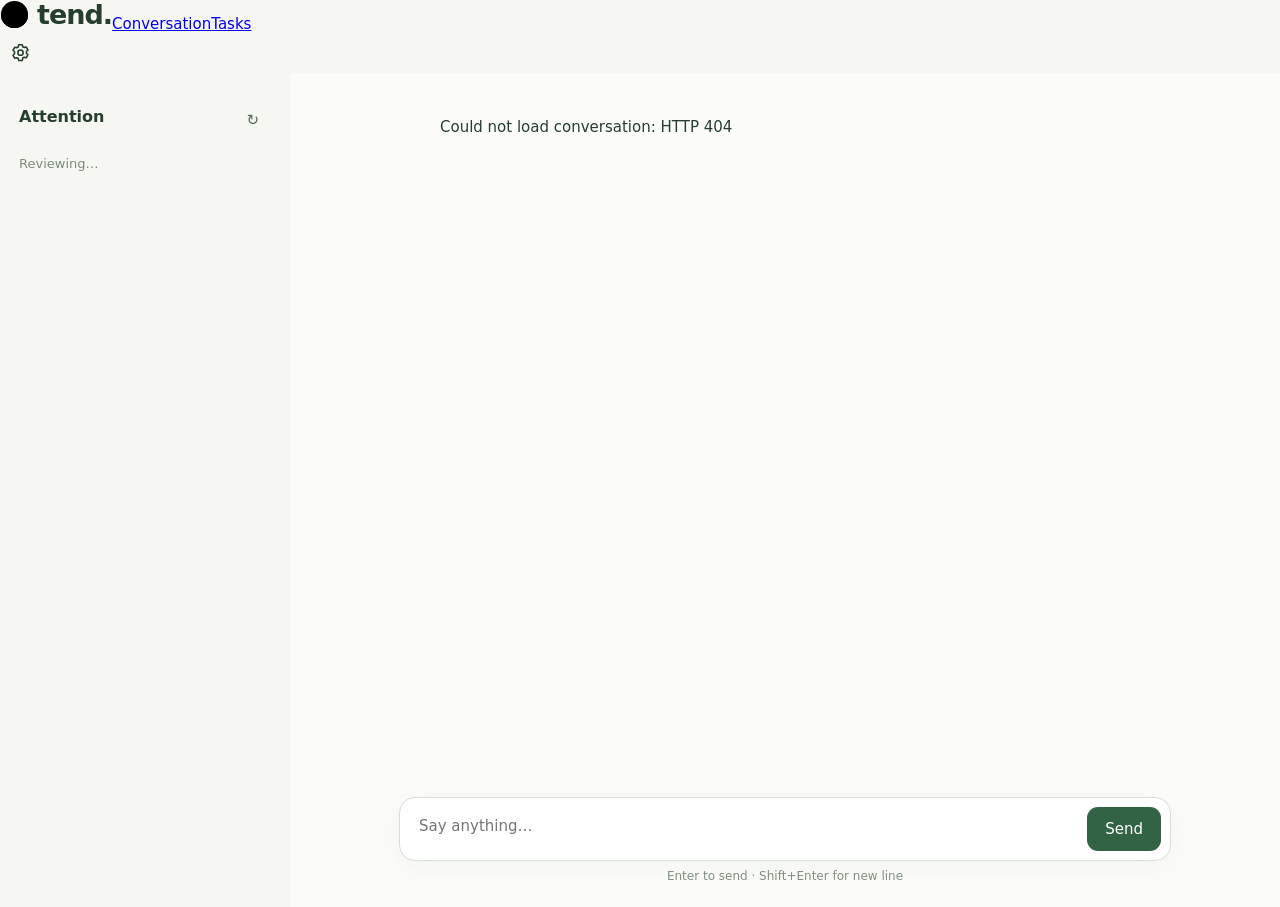
==== tend/index.html @ d3873f93 "Use theme-aware chat references and slide-over task/category detail drawer" ====
<!doctype html><html lang="en"><head><meta charset="utf-8"><meta name="viewport" content="width=device-width,initial-scale=1"><link rel="icon" type="image/png" sizes="32x32" href="/icon/32.png?v=horizon2"><link rel="icon" type="image/svg+xml" href="/favicon.svg?v=horizon2"><link rel="manifest" href="/manifest.webmanifest"><meta name="theme-color" media="(prefers-color-scheme: light)" content="#f2f2f2"><meta name="theme-color" media="(prefers-color-scheme: dark)" content="#242424"><title>Tether</title><style>
:root{font:15px system-ui,-apple-system,sans-serif;color:#263d30;background:#f6f7f3}*{box-sizing:border-box}body{margin:0;height:100dvh;overflow:hidden}button,input,textarea{font:inherit}button{cursor:pointer}.app{display:grid;grid-template-columns:230px minmax(0,1fr) 290px;height:100dvh;overflow:hidden;min-height:0}.side{padding:26px 17px;border-right:1px solid #e0e6de;display:flex;flex-direction:column;gap:10px;min-height:0;overflow-y:auto;overscroll-behavior:contain}.logo{font-size:30px;font-weight:800;letter-spacing:-1.6px;margin-bottom:26px}.logo span{color:#86a68c}.nav{border:0;border-radius:10px;background:transparent;text-align:left;padding:12px;color:#546c5b}.nav:hover,.nav.active{background:#e6ede4;color:#254c36}.bottom{margin-top:auto}.main{display:flex;flex-direction:column;min-width:0;min-height:0;overflow:hidden;background:#fbfcf9}.head{padding:24px 32px;border-bottom:1px solid #e8ece7;display:flex;justify-content:space-between;align-items:center}.head strong{font-size:18px}.chat{overflow-y:auto;min-height:0;overscroll-behavior:contain;flex:1;padding:30px max(24px,calc((100% - 690px)/2));display:flex;flex-direction:column;gap:16px}.welcome{margin:auto 0;text-align:center}.welcome h1{font-size:33px;letter-spacing:-1.2px;margin-bottom:8px}.welcome p{color:#7b8c7e}.bubble{max-width:88%;padding:14px 18px;border-radius:18px;line-height:1.55;white-space:pre-wrap;overflow-wrap:anywhere}.bubble.assistant{white-space:normal}.bubble.assistant p{margin:0 0 10px;color:inherit}.bubble.assistant p:last-child{margin-bottom:0}.bubble.assistant ul,.bubble.assistant ol{padding-left:22px;margin:8px 0}.bubble.assistant li{margin:5px 0}.bubble.assistant pre{overflow-x:auto;background:#edf1ed;padding:12px;border-radius:9px}.bubble.assistant code{font-size:.92em}.bubble.assistant a{color:#236a42;text-decoration:underline}.bubble.assistant h1,.bubble.assistant h2,.bubble.assistant h3{font-size:1.05em;margin:10px 0}.bubble.user{align-self:flex-end;background:#dcebdd}.bubble.assistant{align-self:flex-start;background:white;border:1px solid #e6ebe4}.composer{padding:18px 24px 24px;max-width:820px;width:100%;margin:auto}.sendrow{background:white;border:1px solid #d5e0d3;border-radius:16px;padding:9px;display:flex;gap:8px;box-shadow:0 7px 26px #24372b09}.sendrow textarea{border:0;outline:0;resize:none;min-height:44px;max-height:150px;flex:1;padding:10px;min-width:0}.primary{border:0;border-radius:11px;background:#336345;color:white;padding:10px 18px}.primary:disabled{opacity:.55}.sub{font-size:12px;color:#839082;margin-top:8px;text-align:center}.right{border-left:1px solid #e0e6de;padding:26px 19px;min-height:0;overflow-y:auto;overscroll-behavior:contain}.right h2{font-size:16px;margin:0 0 7px}.right p{color:#7d897d;font-size:13px;line-height:1.5}.section{margin-top:26px}.item{border:1px solid #e0e6de;background:white;padding:13px;border-radius:12px;margin:9px 0;cursor:pointer}.item:hover{border-color:#9cb8a2}.item strong{font-size:13px}.item small{display:block;color:#738575;margin-top:6px}.chip{font-size:11px;background:#e9eee4;border-radius:7px;padding:3px 6px;color:#52705b}.muted{color:#849286}.settings{max-width:570px;margin:32px auto;padding:0 22px;width:100%;overflow-y:auto}.settings h1{letter-spacing:-.8px}.settings label{display:block;margin:20px 0 7px;font-weight:650;font-size:13px}.settings input{width:100%;border:1px solid #d7e1d5;border-radius:9px;padding:12px}.settings p{line-height:1.55;color:#708372}.settings button{margin:15px 0}.status{font-size:13px;color:#446a50}.hidden{display:none!important}@media(max-width:900px){.app{grid-template-columns:170px 1fr}.right{display:none}.app.show-reminders .right{display:block;grid-column:2;grid-row:1;overflow:auto}.app.show-reminders .main{display:none}.side{padding:20px 10px}}@media(max-width:570px){.app{display:flex;flex-direction:column}.app.show-reminders .right{display:block;flex:1}.app.show-reminders .main{display:none}.side{flex-direction:row;align-items:center;border-bottom:1px solid #e0e6de;padding:8px 12px;gap:5px}.logo{font-size:24px;margin:0 auto 0 0}.nav{font-size:12px;padding:8px}.bottom{margin:0}.main{flex:1;min-height:0}.head{padding:14px 18px}.chat{padding:22px 16px}.composer{padding:12px}.settings{margin:10px auto}.bubble{max-width:95%}}
</style><style>.app{grid-template-columns:290px minmax(0,1fr)!important}.main{grid-column:2;min-width:0}.right{grid-column:1;grid-row:1;border-left:0;border-right:1px solid var(--line)}.command-anchor{position:relative}.command-trigger{width:39px;min-width:39px;border:0;border-radius:10px;background:var(--soft);color:var(--text);font-size:22px}.command-menu{position:absolute;bottom:calc(100% + 9px);left:0;width:min(430px,100%);max-height:310px;overflow-y:auto;background:var(--panel);border:1px solid var(--line);border-radius:12px;box-shadow:0 12px 30px #0002;padding:7px;z-index:20}.command-option{width:100%;border:0;border-radius:8px;background:transparent;color:var(--text);display:flex;justify-content:space-between;gap:12px;align-items:center;text-align:left;padding:11px}.command-option small{color:var(--muted)}.command-option:hover,.command-option.selected{background:var(--soft)}@media(max-width:900px){.app{grid-template-columns:245px minmax(0,1fr)!important}.right{display:block}}@media(max-width:600px){.app{display:grid!important;grid-template-columns:minmax(0,1fr)!important}.right{display:none!important}.main{grid-column:1}.topnav #navsettings{font-size:12px;padding:7px}}.snapshot-answer{width:100%;max-width:100%!important}.snapshot-frame{width:100%;height:160px;display:block;border:0;border-radius:0;background:transparent;margin:0}.bubble.assistant:has(.snapshot-frame){width:100%;max-width:100%}
</style><link rel="stylesheet" href="/theme.css"><script src="/theme.js" defer></script><style>.app{height:calc(100dvh - 66px)}.side{border-right:1px solid var(--line)}.topnav .brand{font-size:27px;font-weight:800;letter-spacing:-1px}.topnav .brand span{color:var(--accent)}@media(max-width:570px){.topnav{gap:4px;padding:0 10px}.topnav a{padding:9px}.side{display:none}.app{height:calc(100dvh - 66px)}}</style><style>
.settings-backdrop{position:fixed;inset:66px 0 0;background:rgba(0,0,0,.26);z-index:40}
.settings{position:fixed!important;top:66px;right:0;bottom:0;z-index:41;width:min(490px,100vw)!important;max-width:none!important;margin:0!important;padding:25px 28px 45px!important;overflow-y:auto;background:var(--paper)!important;border-left:1px solid var(--line)}
.settings-header{display:flex;align-items:center;justify-content:space-between;gap:12px;margin-bottom:26px}
.settings-header h1{margin:0}.settings h2{margin-top:24px}
.settings-open .app{grid-template-columns:290px minmax(0,1fr)!important}
@media(max-width:900px){.settings-open .app{grid-template-columns:245px minmax(0,1fr)!important}}
@media(max-width:600px){.settings-open .app{grid-template-columns:minmax(0,1fr)!important}.settings{width:100vw!important}}
</style><style>.storage-choices{display:grid;gap:10px;margin:12px 0 18px}.settings .storage-choices label{display:flex;align-items:center;gap:9px;margin:0;font-weight:500}.storage-choices input{width:auto!important}.storage-path-row{display:flex;gap:8px;align-items:center}.storage-path-row input{flex:1;min-width:0}.storage-path-row button{white-space:nowrap;margin:0!important}.settings #storageForm>button{margin-top:15px}</style><style>.settings-gear{width:40px;height:40px;display:inline-flex;align-items:center;justify-content:center;color:var(--text);border:1px solid var(--line);border-radius:9px;background:var(--panel);cursor:pointer}.settings-gear:hover{background:var(--soft)}.settings-gear:focus-visible{outline:2px solid var(--accent);outline-offset:2px}.settings #settingsTheme{display:block;width:100%;max-width:none}.settings-backdrop{position:fixed;inset:66px 0 0;background:rgba(0,0,0,.26);z-index:40}.settings{position:fixed!important;top:66px;right:0;bottom:0;z-index:41;width:min(490px,100vw)!important;max-width:none!important;margin:0!important;padding:25px 28px 45px!important;overflow-y:auto;background:var(--paper)!important;border-left:1px solid var(--line)}.settings-header{display:flex;align-items:center;justify-content:space-between;gap:12px;margin-bottom:26px}.settings-header h1{margin:0}.settings h2{margin-top:24px}.settings .storage-choices{display:grid;gap:10px}.settings .storage-choices label{display:flex;align-items:center;gap:8px}.settings .storage-choices input{width:auto!important}.storage-path-row{display:flex;gap:8px}.storage-path-row input{flex:1;min-width:0}.storage-path-row button{white-space:nowrap}.settings label{display:block;margin:16px 0 7px}.settings input,.settings select{max-width:100%;width:100%;padding:10px;border:1px solid var(--line);border-radius:9px;background:var(--panel);color:var(--text)}.settings .secondary{background:var(--soft)!important;color:var(--text)!important;border:1px solid var(--line)!important}.settings #closeSettings{width:38px;height:38px;flex-shrink:0}.settings .primary{margin:13px 0}.settings .status{font-size:13px;color:var(--muted)}.hidden{display:none!important}</style><style>.topnav .brand{display:inline-flex;align-items:center;gap:8px;line-height:1;white-space:nowrap}.topnav .brand .tend-mark{display:block;width:29px;height:29px;margin:0;object-fit:contain;flex:none}.topnav .brand .brand-word{display:inline-flex;align-items:baseline;line-height:1}</style><style>
.tend-activity{margin-top:10px;font-size:12px;color:var(--muted);border-top:1px solid var(--line);padding-top:8px}
.tend-activity-heading{font-weight:600;color:var(--text)}
.tend-activity-current{margin-top:5px}
.tend-activity-details{margin-top:6px}
.tend-activity-details summary{cursor:pointer;color:var(--muted);font-size:12px}
.tend-activity-log{display:grid;gap:5px;margin-top:8px;padding-left:8px;border-left:2px solid var(--line)}
</style><style>.retry-error{font-size:13px;color:var(--muted);flex:1;min-width:0}.bubble.assistant:has(.retry-icon){display:flex;align-items:center;gap:10px}.retry-icon{display:inline-flex;justify-content:center;align-items:center;flex:0 0 30px;width:30px;height:30px;padding:0;border:1px solid var(--line);border-radius:50%;background:var(--panel);color:var(--text);cursor:pointer}.retry-icon:hover{background:var(--soft)}.retry-icon:focus-visible{outline:2px solid var(--accent);outline-offset:2px}.retry-icon.retrying svg{animation:tend-retry-spin .9s linear infinite}@keyframes tend-retry-spin{to{transform:rotate(360deg)}}@media(prefers-reduced-motion:reduce){.retry-icon.retrying svg{animation:none}}</style></head><body><header class="topnav"><div class="brand"><svg class="tend-mark" viewBox="0 0 64 64" aria-hidden="true" xmlns="http://www.w3.org/2000/svg"><defs><clipPath id="tend-circle"><circle cx="32" cy="32" r="30"/></clipPath></defs><g clip-path="url(#tend-circle)"><rect x="2" y="2" width="60" height="60" fill="var(--soft)"/><path d="M2 31Q21 23 34 31T62 29V62H2Z" fill="var(--muted)"/><path d="M2 39Q23 29 35 39T62 36V62H2Z" fill="var(--accent)" opacity=".65"/><path d="M2 49Q28 38 42 47T62 42V62H2Z" fill="var(--accent)"/></g></svg><span class="brand-word">tend<span>.</span></span></div><a href="/" class="active">Conversation</a><a href="/board">Tasks</a><div class="grow"></div><button id="navsettings" type="button" class="settings-gear" aria-label="Settings" title="Settings"><svg viewBox="0 0 24 24" width="21" height="21" fill="none" stroke="currentColor" stroke-width="1.8" stroke-linecap="round" stroke-linejoin="round" aria-hidden="true"><path d="M10 2h4l.6 2.3 1.7.9 2.2-.7 2 3.5-1.7 1.7v2l1.7 1.7-2 3.5-2.2-.7-1.7.9L14 20h-4l-.6-2.3-1.7-.9-2.2.7-2-3.5L5.2 12v-2L3.5 8.3l2-3.5 2.2.7 1.7-.9z"/><circle cx="12" cy="11" r="3"/></svg></button></header><div class="app"><section class="main"><div class="chat" id="chat"><div class="welcome"><h1>What's on your mind?</h1><p>Put something down, ask what you're tracking, or pick up where you left off.</p></div></div><form class="composer" id="composer"><div class="command-anchor"><div id="command-menu" class="command-menu hidden" role="listbox" aria-label="Commands"></div><div class="sendrow"><textarea id="message" placeholder="Say anything…" aria-label="Message Tether" rows="1" required></textarea><button class="primary" id="send">Send</button></div></div><div class="sub">Enter to send · Shift+Enter for new line</div></form><div class="settings-backdrop hidden" id="settingsBackdrop"></div><div class="settings hidden" id="settings" role="dialog" aria-modal="true" aria-label="Settings"><div class="settings-header"><h1>Settings</h1><button class="secondary" type="button" id="closeSettings" aria-label="Close settings">✕</button></div><h2>Appearance</h2><label for="settingsTheme">Color theme</label><select id="settingsTheme" class="theme-picker" data-theme-picker aria-label="Color theme"></select><h2>AI connection</h2><p>Use your own API key and a tool-calling compatible model. Credentials are stored by the local server, never in your browser's storage.</p><form id="provider"><label for="base">Provider API base URL</label><input id="base" type="url" required placeholder="https://api.openai.com/v1"><label for="model">Model</label><input id="model" required placeholder="gpt-4.1-mini"><label for="key">API key</label><input id="key" type="password" autocomplete="off" placeholder="Leave blank to retain saved key"><div id="keyStatus" class="status"></div><button class="primary">Save connection</button><div id="providerStatus" class="status" role="status"></div><button type="button" class="secondary" id="testConnection">Test connection</button></form><h2>Database location</h2><p>Choose where Tether keeps its SQLite database. Moving copies and verifies your data, switches the running services, and retains the previous file as a backup.</p><form id="storageForm"><div class="storage-choices"><label><input type="radio" name="databaseMode" value="move" checked> Move current database</label><label><input type="radio" name="databaseMode" value="existing"> Use an existing Tether database</label></div><label for="databasePath">Destination folder or database file</label><div class="storage-path-row"><input id="databasePath" type="text" required spellcheck="false" placeholder="Choose a folder or enter a path"><button class="secondary" id="browseDatabase" type="button">Browse…</button></div><button class="primary" id="applyDatabase" type="submit">Move database</button><div id="storageStatus" class="status" role="status"></div></form><h2>Local data</h2><p>Your conversation and tasks are in SQLite and remain after browser cache is cleared. Keep an offline backup too.</p><a href="/api/backup" download="tend-backup.sqlite3">Download SQLite backup</a></div></section><aside class="right" id="right"><div style="display:flex;justify-content:space-between;align-items:center;gap:6px"><h2>Attention</h2><button id="refreshAttention" class="nav" title="Reconsider what deserves attention" type="button">↻</button></div><div id="due"><p class="muted">Reviewing…</p></div></aside><div id="referenceBackdrop" class="reference-backdrop hidden"></div><aside id="chatSelection" class="reference-drawer hidden" aria-live="polite"></aside><aside class="right-spacer hidden"></aside></div><script>
const COMMANDS=[{name:'/snapshot',description:'Beautiful calendar snapshot of any date range'},{name:'/help',description:'All commands'},{name:'/brief',description:'Daily brief'},{name:'/due',description:'Due reminders'},{name:'/waiting',description:'Blocked or waiting'},{name:'/recent',description:'Recently updated'}];
const $=s=>document.querySelector(s);let mode='chat',busy=false;const outbound=[];
function el(tag,cls,text){let node=document.createElement(tag);if(cls)node.className=cls;if(text!==undefined)node.textContent=text;return node}
async function api(path,method='GET',data){let response=await fetch('/api'+path,{method,headers:{'Content-Type':'application/json'},body:data===undefined?undefined:JSON.stringify(data)});if(!response.ok){let x=await response.json().catch(()=>({}));throw Error(typeof x.detail==='string'?x.detail:'Request failed ('+response.status+')')}return response.json()}
function scrollChat(){const area=$('#chat');requestAnimationFrame(()=>requestAnimationFrame(()=>{area.scrollTop=area.scrollHeight}))}
function appendSnapshot(target,html){
 if(!html)return;
 const temp=document.createElement('div');temp.innerHTML=html;
 const anchor=[...temp.querySelectorAll('a[href]')].find(a=>a.getAttribute('href').startsWith('/snapshots?'));
 if(!anchor)return;
 const url=new URL(anchor.getAttribute('href'),location.origin);
 if(url.origin!==location.origin||!/^\d{4}-\d{2}-\d{2}$/.test(url.searchParams.get('start')||'')||!/^\d{4}-\d{2}-\d{2}$/.test(url.searchParams.get('end')||''))return;
 url.searchParams.set('embed','1');
 const frame=el('iframe','snapshot-frame');frame.addEventListener('load',()=>syncSnapshotTheme(frame));frame.src=url.pathname+url.search;frame.title='Interactive Tether calendar snapshot';frame.loading='lazy';
 target.replaceChildren(frame);target.classList.add('snapshot-answer');
}
const snapshotThemeVariables=['page','paper','panel','text','muted','line','soft','accent','accent-text','highlight'];
function syncSnapshotTheme(frame){
 const styles=getComputedStyle(document.documentElement);
 const variables=Object.fromEntries(snapshotThemeVariables.map(name=>[name,styles.getPropertyValue('--'+name).trim()]));
 frame.contentWindow?.postMessage({type:'tend:snapshot-theme',theme:document.documentElement.dataset.theme,variables},location.origin);
}
new MutationObserver(()=>document.querySelectorAll('.snapshot-frame').forEach(syncSnapshotTheme)).observe(document.documentElement,{attributes:true,attributeFilter:['data-theme']});
window.addEventListener('message',event=>{
 if(event.origin!==location.origin||event.data?.type!=='tend:snapshot-size'||!Number.isFinite(event.data.height))return;
 const frame=[...document.querySelectorAll('.snapshot-frame')].find(f=>f.contentWindow===event.source);
 if(!frame)return;
 const chat=$('#chat'),wasAtBottom=chat.scrollHeight-chat.scrollTop-chat.clientHeight<60;
 frame.style.height=Math.max(1,Math.ceil(event.data.height))+'px';
 if(wasAtBottom)scrollChat();
});
let mentionData={categories:[],tasks:[],actions:[]};
const referencePalette=['#3279c7','#bd4a69','#478d57','#b87527','#8058bc','#168d99','#c0523e','#6b7d27','#a33d9d','#5079a4','#aa7746','#318575','#865b49','#98547e','#567bb9','#a65b28','#658742','#8560aa','#b64e52','#3f8ba9','#8c7332','#4e9180','#b06b86','#636bb4'];
function categoryReferenceColor(name){let hash=0;for(const char of name.toLowerCase())hash=(Math.imul(hash,31)+char.charCodeAt(0))>>>0;return referencePalette[hash%referencePalette.length]}
function matchReferences(node){
 if(!mentionData.tasks.length&&!mentionData.categories.length)return;
 const refs=[
  ...mentionData.actions.map(a=>({title:a.body,type:'action',id:a.id,parent:a.thread_id})),
  ...mentionData.tasks.map(t=>({title:t.title,type:'task',id:t.id})),
  ...mentionData.categories.map(name=>({title:name,type:'category',id:name}))
 ].filter(r=>r.title&&r.title.length>=4).sort((a,b)=>b.title.length-a.title.length);
 const walker=document.createTreeWalker(node,NodeFilter.SHOW_TEXT);
 const nodes=[];while(walker.nextNode())nodes.push(walker.currentNode);
 for(const txt of nodes){
  if(txt.parentElement?.closest('a,button,pre,code,textarea'))continue;
  const original=txt.nodeValue;if(!original?.trim())continue;
  let remaining=original,fragment=document.createDocumentFragment(),changed=false,limit=0;
  while(remaining&&limit++<40){
   let best=null,index=Infinity;
   for(const ref of refs){
    const pos=remaining.toLocaleLowerCase().indexOf(ref.title.toLocaleLowerCase());
    if(pos<0||pos>index)continue;
    const before=pos?remaining[pos-1]:'',after=remaining[pos+ref.title.length]||'';
    if((before&&/[a-z0-9]/i.test(before))||(after&&/[a-z0-9]/i.test(after)))continue;
    if(pos<index){index=pos;best=ref}
   }
   if(!best)break;
   if(index)fragment.append(document.createTextNode(remaining.slice(0,index)));
   const link=document.createElement('a');link.className='chat-reference';link.textContent=remaining.slice(index,index+best.title.length);
   link.href=best.type==='category'?'/board#category/'+encodeURIComponent(best.id):best.type==='action'?'/board#action/'+encodeURIComponent(best.parent)+'/'+encodeURIComponent(best.id):'/board#task/'+encodeURIComponent(best.id);
   link.dataset.refType=best.type;link.dataset.refId=best.id;
   if(best.type==='category')link.style.setProperty('--reference-color',categoryReferenceColor(best.id));
   link.onclick=e=>{e.preventDefault();browseReference(best)};
   fragment.append(link);remaining=remaining.slice(index+best.title.length);changed=true;
  }
  if(changed){fragment.append(document.createTextNode(remaining));txt.replaceWith(fragment)}
 }
}
function closeReference(){$('#chatSelection').classList.add('hidden');$('#referenceBackdrop').classList.add('hidden')}
$('#referenceBackdrop').onclick=closeReference;
function browseReference(ref){
 const region=$('#chatSelection');region.replaceChildren();region.classList.remove('hidden');$('#referenceBackdrop').classList.remove('hidden');const close=el('button','secondary reference-close','✕');close.setAttribute('aria-label','Close details');close.onclick=closeReference;region.append(close);
 if(ref.type==='category'){
  const tasks=mentionData.tasks.filter(t=>t.categories.includes(ref.id));
  region.append(el('h3','',ref.id+' ('+tasks.length+')'));
  for(const t of tasks){const b=el('button','browse-row',t.title);b.onclick=()=>browseReference({type:'task',id:t.id,title:t.title});region.append(b)}
 }else{
  const task=mentionData.tasks.find(t=>t.id===(ref.type==='action'?ref.parent:ref.id));
  if(!task)return;
  region.append(el('h3','',task.title));
  const actions=mentionData.actions.filter(a=>a.thread_id===task.id);
  if(!actions.length)region.append(el('p','muted','No action items yet.'));
  for(const a of actions){
   const box=el('div','browse-action'+(a.id===ref.id?' highlighted':''));
   box.append(el('div','', (a.done?'✓ ':'○ ')+a.body));
   if(a.due_at)box.append(el('small','','Due '+new Date(a.due_at).toLocaleDateString()));
   if(a.revisit_at)box.append(el('small','','Bring to attention '+new Date(a.revisit_at).toLocaleString()));
   region.append(box);
  }
 }
 const detail=el('a','browse-open','Open in Tasks ↗');
 detail.href=ref.type==='category'?'/board#category/'+encodeURIComponent(ref.id):ref.type==='action'?'/board#action/'+encodeURIComponent(ref.parent)+'/'+encodeURIComponent(ref.id):'/board#task/'+encodeURIComponent(ref.id);
 region.append(detail);
}
async function refreshReferences(){
 try{
  mentionData=await api('/mentions');
  const categories=$('#chatCategories');if(categories)categories.replaceChildren();
  for(const name of (categories?mentionData.categories:[])){
   const count=mentionData.tasks.filter(t=>t.categories.includes(name)).length;
   const b=el('button','browse-row');b.append(el('span','',name),el('small','',String(count)));
   b.onclick=()=>browseReference({type:'category',id:name,title:name});categories.append(b);
  }
  if(categories&&!mentionData.categories.length)categories.append(el('p','muted','No categories yet.'));
  document.querySelectorAll('.bubble.assistant').forEach(matchReferences);
 }catch(e){console.warn('Could not refresh task references',e)}
}
function bubble(role,text,html){let node=el('div','bubble '+(role==='user'?'user':'assistant'),text);if(role==='assistant'&&html){node.innerHTML=html;appendSnapshot(node,html);matchReferences(node)}$('#chat').append(node);scrollChat()}
async function history(){
 const chat=$('#chat');
 const loading=el('p','hint','Loading conversation…');
 chat.replaceChildren(loading);
 const controller=new AbortController();
 const timer=setTimeout(()=>controller.abort(),10000);
 try{
  const response=await fetch('/api/conversation/rendered',{signal:controller.signal});
  if(!response.ok)throw Error('HTTP '+response.status);
  const rows=await response.json();
  if(chat.firstChild!==loading)return;
  chat.replaceChildren();
  if(!rows.length){let intro=el('div','welcome');intro.append(el('h1','',"What's on your mind?"),el('p','','Put something down, ask what you’re tracking, or pick up where you left off.'));chat.append(intro)}
  else rows.forEach(x=>bubble(x.role,x.body,x.html));
  scrollChat();
 }catch(err){
  if(chat.firstChild===loading)loading.textContent=err.name==='AbortError'?'Conversation loading timed out. Check the Tether server or database.':'Could not load conversation: '+err.message;
 }finally{clearTimeout(timer)}
}
async function reminders(force=false){let target=$('#due');let data=await api('/attention'+(force?'?force=true':''));target.replaceChildren();let items=data.items||[];if(!items.length){target.append(el('p','muted','Nothing needs attention right now.'));return}for(let item of items){let node=el('div','item');node.append(el('strong','',item.title),el('small','',item.reason));node.onclick=()=>{show('chat');$('#message').value='Tell me about '+item.title;$('#message').focus()};target.append(node)}}
function show(next){const open=next==='settings';mode=open?'settings':'chat';$('#settings').classList.toggle('hidden',!open);$('#settingsBackdrop').classList.toggle('hidden',!open);$('#navsettings').classList.toggle('active',open);document.body.classList.toggle('settings-open',open);if(open){loadSettings();loadStorage();$('#closeSettings').focus()}else{$('#navsettings').focus()}}
$('#settingsBackdrop').onclick=()=>show('chat');
$('#closeSettings').onclick=()=>show('chat');
document.addEventListener('keydown',e=>{if(e.key==='Escape'&&mode==='settings')show('chat')});
let commandIndex=0;
function commandMatches(){const value=$('#message').value.trimStart();if(!value.startsWith('/'))return [];const term=value.slice(1).toLowerCase();return COMMANDS.filter(c=>c.name.slice(1).includes(term)||c.description.toLowerCase().includes(term))}
function showCommands(force=false){const menu=$('#command-menu');const matches=force?COMMANDS:commandMatches();menu.replaceChildren();if(!matches.length){menu.classList.add('hidden');return}commandIndex=Math.min(commandIndex,matches.length-1);matches.forEach((cmd,index)=>{const item=el('button','command-option'+(index===commandIndex?' selected':''));item.type='button';item.setAttribute('role','option');item.setAttribute('aria-selected',String(index===commandIndex));item.append(el('strong','',cmd.name),el('small','',cmd.description));item.onmousedown=e=>e.preventDefault();item.onclick=()=>chooseCommand(cmd);menu.append(item)});menu.classList.remove('hidden')}
function chooseCommand(cmd){$('#message').value=cmd.name;$('#command-menu').classList.add('hidden');$('#message').focus()}

$('#navsettings').onclick=()=>show(mode==='settings'?'chat':'settings');
$('#refreshAttention').onclick=()=>reminders(true).catch(console.error);
$('#message').addEventListener('input',()=>{commandIndex=0;showCommands()});
$('#message').addEventListener('keydown',e=>{const menu=$('#command-menu');if(!menu.classList.contains('hidden')){const options=commandMatches();if((e.key==='ArrowDown'||e.key==='ArrowUp')&&options.length){e.preventDefault();commandIndex=(commandIndex+(e.key==='ArrowDown'?1:-1)+options.length)%options.length;showCommands();return}if(e.key==='Escape'){menu.classList.add('hidden');return}if((e.key==='Tab'||e.key==='Enter')&&options.length){e.preventDefault();chooseCommand(options[commandIndex]);return}}if(e.key==='Enter'&&!e.shiftKey){e.preventDefault();$('#composer').requestSubmit()}});
async function processQueue(){
 if(busy||!outbound.length)return;
 busy=true;
 while(outbound.length){
  const job=outbound[0];
  const pending=job.pending;
  pending.textContent='Thinking…';
  try{
   const response=await fetch('/api/chat/stream',{method:'POST',headers:{'Content-Type':'application/json'},body:JSON.stringify({text:job.text})});
   if(!response.ok)throw Error(response.status===404?'Tether is connected to an older server without streaming chat. Close the old Tether Python processes and relaunch Tether.':'Connection failed (HTTP '+response.status+')');
   if(!response.body)throw Error('Streaming not supported by this browser');
   const reader=response.body.getReader(),decoder=new TextDecoder();
   let buffer='',finished=false,steps=[];
   const activity=el('div','tend-activity');
   const heading=el('div','tend-activity-heading','Working on your request');
   const current=el('div','tend-activity-current','Connecting…');
   const details=el('details','tend-activity-details');
   const summary=el('summary','','Show activity');
   const log=el('div','tend-activity-log');
   details.append(summary,log);activity.append(heading,current,details);
   pending.replaceChildren(activity);
   function consume(line){
     if(!line.trim())return;
     const event=JSON.parse(line);
     if(event.type==='status'){
       steps.push(event.message);
       current.textContent=event.message;
       const line=el('div','',event.message);
       log.append(line);
       summary.textContent='Show activity ('+steps.length+')';
     }else if(event.type==='done'){
       current.textContent='Completed';
       heading.textContent='Completed';
       activity.removeChild(current);
       const answer=el('div','tend-answer');
       if(event.answer_html){answer.innerHTML=event.answer_html;appendSnapshot(answer,event.answer_html);matchReferences(answer)}
       else answer.textContent=event.answer;
       pending.replaceChildren(...(answer.classList.contains('snapshot-answer')?[answer]:[answer,activity]));
       finished=true;
       refreshReferences().catch(console.warn);
     }else if(event.type==='error')throw Error(event.message);
     scrollChat();
   }
   while(true){
     const {value,done}=await reader.read();
     if(done)break;
     buffer+=decoder.decode(value,{stream:true});
     const lines=buffer.split('\n');buffer=lines.pop();
     for(const line of lines)consume(line);
   }
   if(buffer.trim())consume(buffer);
   if(!finished)throw Error('Connection ended before a response was received');
   outbound.shift();
   scrollChat();
   // Attention is independent and must never block the next queued message.
   reminders().catch(()=>{});
  }catch(err){
   pending.replaceChildren();
   const failure=el('div','retry-error',err.message+' · Message not confirmed as saved');
   const retry=el('button','retry-icon');
   retry.type='button';
   retry.title='Retry sending message';
   retry.setAttribute('aria-label','Retry sending message');
   retry.innerHTML='<svg viewBox="0 0 24 24" width="18" height="18" fill="none" stroke="currentColor" stroke-width="1.8" stroke-linecap="round" stroke-linejoin="round" aria-hidden="true"><path d="M20 11a8 8 0 1 0-2.2 5.5"/><path d="M20 4v7h-7"/></svg>';
   retry.onclick=()=>{retry.disabled=true;retry.classList.add('retrying');outbound.unshift(job);processQueue()};
   pending.append(failure,retry);
   outbound.shift();
   break;
  }
 }
 busy=false;
 scrollChat();
 if(outbound.length)processQueue();
}
$('#composer').onsubmit=e=>{
 e.preventDefault();
 const text=$('#message').value.trim();
 if(!text)return;
 $('#command-menu').classList.add('hidden');
 $('#message').value='';
 if($('#chat').querySelector('.welcome'))$('#chat').replaceChildren();
 bubble('user',text);
 const pending=el('div','bubble assistant',busy?'Queued…':'Thinking…');
 $('#chat').append(pending);
 outbound.push({text,pending});
 scrollChat();
 $('#message').focus();
 processQueue();
};
async function loadSettings(){try{let c=await api('/settings');$('#base').value=c.base_url;$('#model').value=c.model;$('#key').value='';$('#keyStatus').textContent=c.has_key?'A key is already configured. Leave blank to keep it.':'No API key configured.'}catch(e){$('#providerStatus').textContent=e.message}}
$('#testConnection').onclick=async()=>{const button=$('#testConnection');button.disabled=true;$('#providerStatus').textContent='Testing provider…';try{const result=await api('/settings/test','POST',{});$('#providerStatus').textContent=result.message}catch(err){$('#providerStatus').textContent=err.message}finally{button.disabled=false}};
$('#provider').onsubmit=async e=>{e.preventDefault();try{let result=await api('/settings','POST',{base_url:$('#base').value.trim(),model:$('#model').value.trim(),api_key:$('#key').value.trim()||null});$('#key').value='';$('#providerStatus').textContent='Saved on this computer.';$('#keyStatus').textContent=result.has_key?'API key configured.':''}catch(err){$('#providerStatus').textContent=err.message}};
async function loadStorage(){try{const c=await api('/storage');$('#databasePath').value=c.pending||c.current;$('#storageStatus').textContent=c.pending?'Database switch in progress…':'Current database: '+c.current+(c.environment_override?' (TEND_DB override is active)':'')}catch(e){$('#storageStatus').textContent=e.message}}
function databaseMode(){return document.querySelector('input[name="databaseMode"]:checked').value}
document.querySelectorAll('input[name="databaseMode"]').forEach(input=>input.onchange=()=>{$('#applyDatabase').textContent=databaseMode()==='move'?'Move database':'Use existing database';$('#databasePath').value=''});
$('#browseDatabase').onclick=async()=>{const button=$('#browseDatabase');button.disabled=true;$('#storageStatus').textContent='Opening folder chooser on this computer…';try{if(databaseMode()==='existing'){$('#storageStatus').textContent='For an existing database, enter its full .sqlite3 file path.';return}const answer=await api('/storage/choose-folder','POST',{});if(answer.folder){$('#databasePath').value=answer.folder;$('#storageStatus').textContent='Selected folder: '+answer.folder}else{$('#storageStatus').textContent='Selection cancelled.'}}catch(err){$('#storageStatus').textContent=err.message}finally{button.disabled=false}};
$('#storageForm').onsubmit=async e=>{e.preventDefault();const button=$('#applyDatabase');button.disabled=true;try{const result=await api('/storage','POST',{path:$('#databasePath').value.trim(),mode:databaseMode()});$('#storageStatus').textContent='Switching database and restarting Tether services…';const expected=result.pending;let attempts=0;const check=async()=>{try{const info=await api('/storage');if(!info.pending&&info.current===expected){$('#storageStatus').textContent='Database location updated: '+info.current;button.disabled=false;return}}catch(err){}if(++attempts<80)setTimeout(check,500);else{$('#storageStatus').textContent='Could not confirm the switch. Check the Tether terminal; the original database is retained.';button.disabled=false}};setTimeout(check,900)}catch(err){$('#storageStatus').textContent=err.message;button.disabled=false}};
refreshReferences();history().then(()=>{const d=new URLSearchParams(location.search).get('discuss');if(d){$('#message').value=d;$('#message').focus()}}).catch(err=>bubble('assistant',err.message));reminders().catch(console.error);
</script></body></html>
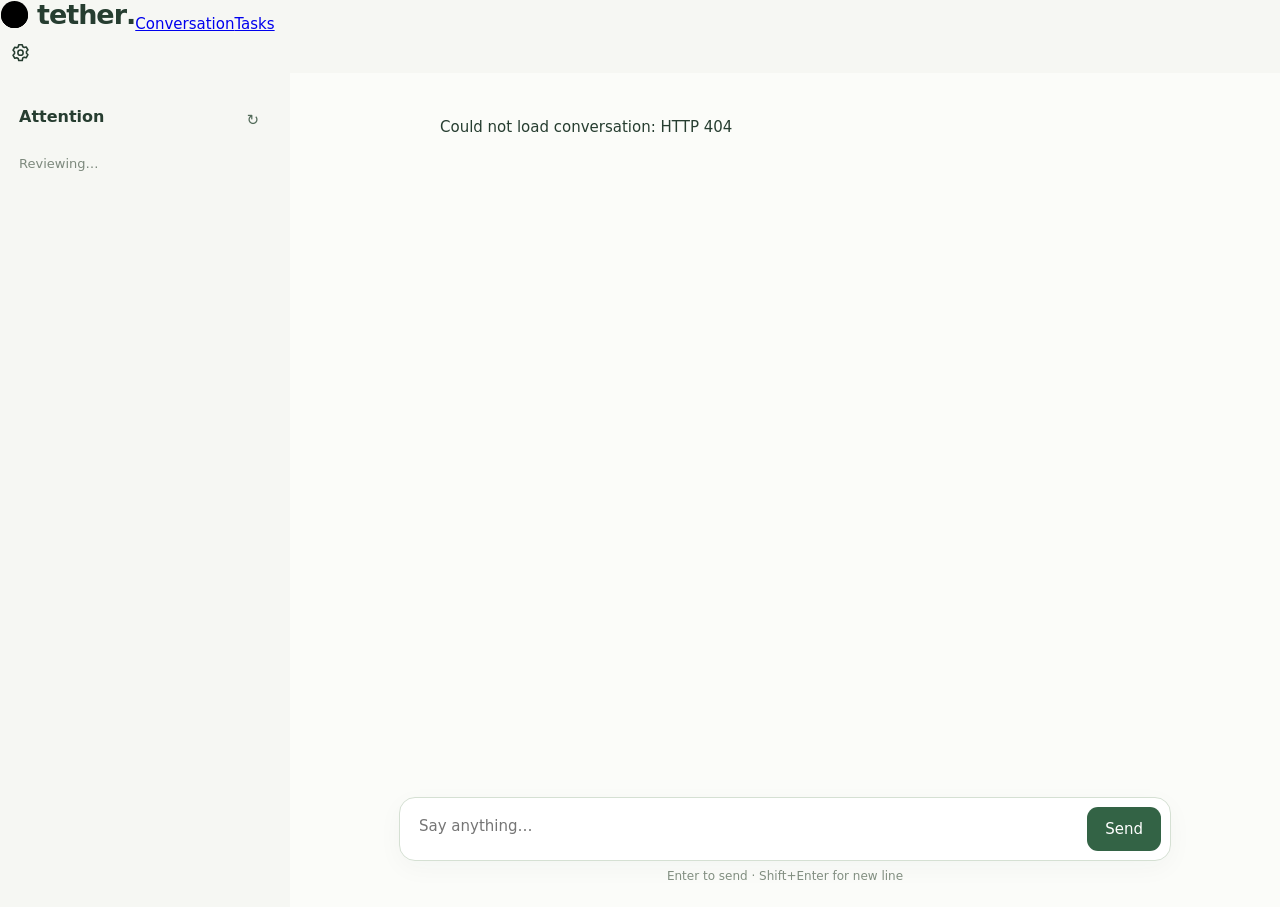
==== commit a7142ec2: "Fix tether release: verified packaging, branding, native icons and interactive UI" ====
--- a/tend/index.html
+++ b/tend/index.html
@@ -1,4 +1,4 @@
-<!doctype html><html lang="en"><head><meta charset="utf-8"><meta name="viewport" content="width=device-width,initial-scale=1"><link rel="icon" type="image/png" sizes="32x32" href="/icon/32.png?v=horizon2"><link rel="icon" type="image/svg+xml" href="/favicon.svg?v=horizon2"><link rel="manifest" href="/manifest.webmanifest"><meta name="theme-color" media="(prefers-color-scheme: light)" content="#f2f2f2"><meta name="theme-color" media="(prefers-color-scheme: dark)" content="#242424"><title>Tether</title><style>
+<!doctype html><html lang="en"><head><meta charset="utf-8"><meta name="viewport" content="width=device-width,initial-scale=1"><link rel="icon" type="image/png" sizes="32x32" href="/icon/32.png?v=tether3"><link rel="icon" type="image/svg+xml" href="/favicon.svg?v=tether3"><link rel="manifest" href="/manifest.webmanifest"><meta name="theme-color" media="(prefers-color-scheme: light)" content="#f2f2f2"><meta name="theme-color" media="(prefers-color-scheme: dark)" content="#242424"><title>tether</title><style>
 :root{font:15px system-ui,-apple-system,sans-serif;color:#263d30;background:#f6f7f3}*{box-sizing:border-box}body{margin:0;height:100dvh;overflow:hidden}button,input,textarea{font:inherit}button{cursor:pointer}.app{display:grid;grid-template-columns:230px minmax(0,1fr) 290px;height:100dvh;overflow:hidden;min-height:0}.side{padding:26px 17px;border-right:1px solid #e0e6de;display:flex;flex-direction:column;gap:10px;min-height:0;overflow-y:auto;overscroll-behavior:contain}.logo{font-size:30px;font-weight:800;letter-spacing:-1.6px;margin-bottom:26px}.logo span{color:#86a68c}.nav{border:0;border-radius:10px;background:transparent;text-align:left;padding:12px;color:#546c5b}.nav:hover,.nav.active{background:#e6ede4;color:#254c36}.bottom{margin-top:auto}.main{display:flex;flex-direction:column;min-width:0;min-height:0;overflow:hidden;background:#fbfcf9}.head{padding:24px 32px;border-bottom:1px solid #e8ece7;display:flex;justify-content:space-between;align-items:center}.head strong{font-size:18px}.chat{overflow-y:auto;min-height:0;overscroll-behavior:contain;flex:1;padding:30px max(24px,calc((100% - 690px)/2));display:flex;flex-direction:column;gap:16px}.welcome{margin:auto 0;text-align:center}.welcome h1{font-size:33px;letter-spacing:-1.2px;margin-bottom:8px}.welcome p{color:#7b8c7e}.bubble{max-width:88%;padding:14px 18px;border-radius:18px;line-height:1.55;white-space:pre-wrap;overflow-wrap:anywhere}.bubble.assistant{white-space:normal}.bubble.assistant p{margin:0 0 10px;color:inherit}.bubble.assistant p:last-child{margin-bottom:0}.bubble.assistant ul,.bubble.assistant ol{padding-left:22px;margin:8px 0}.bubble.assistant li{margin:5px 0}.bubble.assistant pre{overflow-x:auto;background:#edf1ed;padding:12px;border-radius:9px}.bubble.assistant code{font-size:.92em}.bubble.assistant a{color:#236a42;text-decoration:underline}.bubble.assistant h1,.bubble.assistant h2,.bubble.assistant h3{font-size:1.05em;margin:10px 0}.bubble.user{align-self:flex-end;background:#dcebdd}.bubble.assistant{align-self:flex-start;background:white;border:1px solid #e6ebe4}.composer{padding:18px 24px 24px;max-width:820px;width:100%;margin:auto}.sendrow{background:white;border:1px solid #d5e0d3;border-radius:16px;padding:9px;display:flex;gap:8px;box-shadow:0 7px 26px #24372b09}.sendrow textarea{border:0;outline:0;resize:none;min-height:44px;max-height:150px;flex:1;padding:10px;min-width:0}.primary{border:0;border-radius:11px;background:#336345;color:white;padding:10px 18px}.primary:disabled{opacity:.55}.sub{font-size:12px;color:#839082;margin-top:8px;text-align:center}.right{border-left:1px solid #e0e6de;padding:26px 19px;min-height:0;overflow-y:auto;overscroll-behavior:contain}.right h2{font-size:16px;margin:0 0 7px}.right p{color:#7d897d;font-size:13px;line-height:1.5}.section{margin-top:26px}.item{border:1px solid #e0e6de;background:white;padding:13px;border-radius:12px;margin:9px 0;cursor:pointer}.item:hover{border-color:#9cb8a2}.item strong{font-size:13px}.item small{display:block;color:#738575;margin-top:6px}.chip{font-size:11px;background:#e9eee4;border-radius:7px;padding:3px 6px;color:#52705b}.muted{color:#849286}.settings{max-width:570px;margin:32px auto;padding:0 22px;width:100%;overflow-y:auto}.settings h1{letter-spacing:-.8px}.settings label{display:block;margin:20px 0 7px;font-weight:650;font-size:13px}.settings input{width:100%;border:1px solid #d7e1d5;border-radius:9px;padding:12px}.settings p{line-height:1.55;color:#708372}.settings button{margin:15px 0}.status{font-size:13px;color:#446a50}.hidden{display:none!important}@media(max-width:900px){.app{grid-template-columns:170px 1fr}.right{display:none}.app.show-reminders .right{display:block;grid-column:2;grid-row:1;overflow:auto}.app.show-reminders .main{display:none}.side{padding:20px 10px}}@media(max-width:570px){.app{display:flex;flex-direction:column}.app.show-reminders .right{display:block;flex:1}.app.show-reminders .main{display:none}.side{flex-direction:row;align-items:center;border-bottom:1px solid #e0e6de;padding:8px 12px;gap:5px}.logo{font-size:24px;margin:0 auto 0 0}.nav{font-size:12px;padding:8px}.bottom{margin:0}.main{flex:1;min-height:0}.head{padding:14px 18px}.chat{padding:22px 16px}.composer{padding:12px}.settings{margin:10px auto}.bubble{max-width:95%}}
 </style><style>.app{grid-template-columns:290px minmax(0,1fr)!important}.main{grid-column:2;min-width:0}.right{grid-column:1;grid-row:1;border-left:0;border-right:1px solid var(--line)}.command-anchor{position:relative}.command-trigger{width:39px;min-width:39px;border:0;border-radius:10px;background:var(--soft);color:var(--text);font-size:22px}.command-menu{position:absolute;bottom:calc(100% + 9px);left:0;width:min(430px,100%);max-height:310px;overflow-y:auto;background:var(--panel);border:1px solid var(--line);border-radius:12px;box-shadow:0 12px 30px #0002;padding:7px;z-index:20}.command-option{width:100%;border:0;border-radius:8px;background:transparent;color:var(--text);display:flex;justify-content:space-between;gap:12px;align-items:center;text-align:left;padding:11px}.command-option small{color:var(--muted)}.command-option:hover,.command-option.selected{background:var(--soft)}@media(max-width:900px){.app{grid-template-columns:245px minmax(0,1fr)!important}.right{display:block}}@media(max-width:600px){.app{display:grid!important;grid-template-columns:minmax(0,1fr)!important}.right{display:none!important}.main{grid-column:1}.topnav #navsettings{font-size:12px;padding:7px}}.snapshot-answer{width:100%;max-width:100%!important}.snapshot-frame{width:100%;height:160px;display:block;border:0;border-radius:0;background:transparent;margin:0}.bubble.assistant:has(.snapshot-frame){width:100%;max-width:100%}
 </style><link rel="stylesheet" href="/theme.css"><script src="/theme.js" defer></script><style>.app{height:calc(100dvh - 66px)}.side{border-right:1px solid var(--line)}.topnav .brand{font-size:27px;font-weight:800;letter-spacing:-1px}.topnav .brand span{color:var(--accent)}@media(max-width:570px){.topnav{gap:4px;padding:0 10px}.topnav a{padding:9px}.side{display:none}.app{height:calc(100dvh - 66px)}}</style><style>
@@ -16,7 +16,7 @@
 .tend-activity-details{margin-top:6px}
 .tend-activity-details summary{cursor:pointer;color:var(--muted);font-size:12px}
 .tend-activity-log{display:grid;gap:5px;margin-top:8px;padding-left:8px;border-left:2px solid var(--line)}
-</style><style>.retry-error{font-size:13px;color:var(--muted);flex:1;min-width:0}.bubble.assistant:has(.retry-icon){display:flex;align-items:center;gap:10px}.retry-icon{display:inline-flex;justify-content:center;align-items:center;flex:0 0 30px;width:30px;height:30px;padding:0;border:1px solid var(--line);border-radius:50%;background:var(--panel);color:var(--text);cursor:pointer}.retry-icon:hover{background:var(--soft)}.retry-icon:focus-visible{outline:2px solid var(--accent);outline-offset:2px}.retry-icon.retrying svg{animation:tend-retry-spin .9s linear infinite}@keyframes tend-retry-spin{to{transform:rotate(360deg)}}@media(prefers-reduced-motion:reduce){.retry-icon.retrying svg{animation:none}}</style></head><body><header class="topnav"><div class="brand"><svg class="tend-mark" viewBox="0 0 64 64" aria-hidden="true" xmlns="http://www.w3.org/2000/svg"><defs><clipPath id="tend-circle"><circle cx="32" cy="32" r="30"/></clipPath></defs><g clip-path="url(#tend-circle)"><rect x="2" y="2" width="60" height="60" fill="var(--soft)"/><path d="M2 31Q21 23 34 31T62 29V62H2Z" fill="var(--muted)"/><path d="M2 39Q23 29 35 39T62 36V62H2Z" fill="var(--accent)" opacity=".65"/><path d="M2 49Q28 38 42 47T62 42V62H2Z" fill="var(--accent)"/></g></svg><span class="brand-word">tend<span>.</span></span></div><a href="/" class="active">Conversation</a><a href="/board">Tasks</a><div class="grow"></div><button id="navsettings" type="button" class="settings-gear" aria-label="Settings" title="Settings"><svg viewBox="0 0 24 24" width="21" height="21" fill="none" stroke="currentColor" stroke-width="1.8" stroke-linecap="round" stroke-linejoin="round" aria-hidden="true"><path d="M10 2h4l.6 2.3 1.7.9 2.2-.7 2 3.5-1.7 1.7v2l1.7 1.7-2 3.5-2.2-.7-1.7.9L14 20h-4l-.6-2.3-1.7-.9-2.2.7-2-3.5L5.2 12v-2L3.5 8.3l2-3.5 2.2.7 1.7-.9z"/><circle cx="12" cy="11" r="3"/></svg></button></header><div class="app"><section class="main"><div class="chat" id="chat"><div class="welcome"><h1>What's on your mind?</h1><p>Put something down, ask what you're tracking, or pick up where you left off.</p></div></div><form class="composer" id="composer"><div class="command-anchor"><div id="command-menu" class="command-menu hidden" role="listbox" aria-label="Commands"></div><div class="sendrow"><textarea id="message" placeholder="Say anything…" aria-label="Message Tether" rows="1" required></textarea><button class="primary" id="send">Send</button></div></div><div class="sub">Enter to send · Shift+Enter for new line</div></form><div class="settings-backdrop hidden" id="settingsBackdrop"></div><div class="settings hidden" id="settings" role="dialog" aria-modal="true" aria-label="Settings"><div class="settings-header"><h1>Settings</h1><button class="secondary" type="button" id="closeSettings" aria-label="Close settings">✕</button></div><h2>Appearance</h2><label for="settingsTheme">Color theme</label><select id="settingsTheme" class="theme-picker" data-theme-picker aria-label="Color theme"></select><h2>AI connection</h2><p>Use your own API key and a tool-calling compatible model. Credentials are stored by the local server, never in your browser's storage.</p><form id="provider"><label for="base">Provider API base URL</label><input id="base" type="url" required placeholder="https://api.openai.com/v1"><label for="model">Model</label><input id="model" required placeholder="gpt-4.1-mini"><label for="key">API key</label><input id="key" type="password" autocomplete="off" placeholder="Leave blank to retain saved key"><div id="keyStatus" class="status"></div><button class="primary">Save connection</button><div id="providerStatus" class="status" role="status"></div><button type="button" class="secondary" id="testConnection">Test connection</button></form><h2>Database location</h2><p>Choose where Tether keeps its SQLite database. Moving copies and verifies your data, switches the running services, and retains the previous file as a backup.</p><form id="storageForm"><div class="storage-choices"><label><input type="radio" name="databaseMode" value="move" checked> Move current database</label><label><input type="radio" name="databaseMode" value="existing"> Use an existing Tether database</label></div><label for="databasePath">Destination folder or database file</label><div class="storage-path-row"><input id="databasePath" type="text" required spellcheck="false" placeholder="Choose a folder or enter a path"><button class="secondary" id="browseDatabase" type="button">Browse…</button></div><button class="primary" id="applyDatabase" type="submit">Move database</button><div id="storageStatus" class="status" role="status"></div></form><h2>Local data</h2><p>Your conversation and tasks are in SQLite and remain after browser cache is cleared. Keep an offline backup too.</p><a href="/api/backup" download="tend-backup.sqlite3">Download SQLite backup</a></div></section><aside class="right" id="right"><div style="display:flex;justify-content:space-between;align-items:center;gap:6px"><h2>Attention</h2><button id="refreshAttention" class="nav" title="Reconsider what deserves attention" type="button">↻</button></div><div id="due"><p class="muted">Reviewing…</p></div></aside><div id="referenceBackdrop" class="reference-backdrop hidden"></div><aside id="chatSelection" class="reference-drawer hidden" aria-live="polite"></aside><aside class="right-spacer hidden"></aside></div><script>
+</style><style>.retry-error{font-size:13px;color:var(--muted);flex:1;min-width:0}.bubble.assistant:has(.retry-icon){display:flex;align-items:center;gap:10px}.retry-icon{display:inline-flex;justify-content:center;align-items:center;flex:0 0 30px;width:30px;height:30px;padding:0;border:1px solid var(--line);border-radius:50%;background:var(--panel);color:var(--text);cursor:pointer}.retry-icon:hover{background:var(--soft)}.retry-icon:focus-visible{outline:2px solid var(--accent);outline-offset:2px}.retry-icon.retrying svg{animation:tend-retry-spin .9s linear infinite}@keyframes tend-retry-spin{to{transform:rotate(360deg)}}@media(prefers-reduced-motion:reduce){.retry-icon.retrying svg{animation:none}}</style></head><body><header class="topnav"><div class="brand"><svg class="tend-mark" viewBox="0 0 64 64" aria-hidden="true" xmlns="http://www.w3.org/2000/svg"><defs><clipPath id="tend-circle"><circle cx="32" cy="32" r="30"/></clipPath></defs><g clip-path="url(#tend-circle)"><rect x="2" y="2" width="60" height="60" fill="var(--soft)"/><path d="M2 31Q21 23 34 31T62 29V62H2Z" fill="var(--muted)"/><path d="M2 39Q23 29 35 39T62 36V62H2Z" fill="var(--accent)" opacity=".65"/><path d="M2 49Q28 38 42 47T62 42V62H2Z" fill="var(--accent)"/></g></svg><span class="brand-word">tether<span>.</span></span></div><a href="/" class="active">Conversation</a><a href="/board">Tasks</a><div class="grow"></div><button id="navsettings" type="button" class="settings-gear" aria-label="Settings" title="Settings"><svg viewBox="0 0 24 24" width="21" height="21" fill="none" stroke="currentColor" stroke-width="1.8" stroke-linecap="round" stroke-linejoin="round" aria-hidden="true"><path d="M10 2h4l.6 2.3 1.7.9 2.2-.7 2 3.5-1.7 1.7v2l1.7 1.7-2 3.5-2.2-.7-1.7.9L14 20h-4l-.6-2.3-1.7-.9-2.2.7-2-3.5L5.2 12v-2L3.5 8.3l2-3.5 2.2.7 1.7-.9z"/><circle cx="12" cy="11" r="3"/></svg></button></header><div class="app"><section class="main"><div class="chat" id="chat"><div class="welcome"><h1>What's on your mind?</h1><p>Put something down, ask what you're tracking, or pick up where you left off.</p></div></div><form class="composer" id="composer"><div class="command-anchor"><div id="command-menu" class="command-menu hidden" role="listbox" aria-label="Commands"></div><div class="sendrow"><textarea id="message" placeholder="Say anything…" aria-label="Message Tether" rows="1" required></textarea><button class="primary" id="send">Send</button></div></div><div class="sub">Enter to send · Shift+Enter for new line</div></form><div class="settings-backdrop hidden" id="settingsBackdrop"></div><div class="settings hidden" id="settings" role="dialog" aria-modal="true" aria-label="Settings"><div class="settings-header"><h1>Settings</h1><button class="secondary" type="button" id="closeSettings" aria-label="Close settings">✕</button></div><h2>Appearance</h2><label for="settingsTheme">Color theme</label><select id="settingsTheme" class="theme-picker" data-theme-picker aria-label="Color theme"></select><h2>AI connection</h2><p>Use your own API key and a tool-calling compatible model. Credentials are stored by the local server, never in your browser's storage.</p><form id="provider"><label for="base">Provider API base URL</label><input id="base" type="url" required placeholder="https://api.openai.com/v1"><label for="model">Model</label><input id="model" required placeholder="gpt-4.1-mini"><label for="key">API key</label><input id="key" type="password" autocomplete="off" placeholder="Leave blank to retain saved key"><div id="keyStatus" class="status"></div><button class="primary">Save connection</button><div id="providerStatus" class="status" role="status"></div><button type="button" class="secondary" id="testConnection">Test connection</button></form><h2>Database location</h2><p>Choose where Tether keeps its SQLite database. Moving copies and verifies your data, switches the running services, and retains the previous file as a backup.</p><form id="storageForm"><div class="storage-choices"><label><input type="radio" name="databaseMode" value="move" checked> Move current database</label><label><input type="radio" name="databaseMode" value="existing"> Use an existing Tether database</label></div><label for="databasePath">Destination folder or database file</label><div class="storage-path-row"><input id="databasePath" type="text" required spellcheck="false" placeholder="Choose a folder or enter a path"><button class="secondary" id="browseDatabase" type="button">Browse…</button></div><button class="primary" id="applyDatabase" type="submit">Move database</button><div id="storageStatus" class="status" role="status"></div></form><h2>Local data</h2><p>Your conversation and tasks are in SQLite and remain after browser cache is cleared. Keep an offline backup too.</p><a href="/api/backup" download="tend-backup.sqlite3">Download SQLite backup</a></div></section><aside class="right" id="right"><div style="display:flex;justify-content:space-between;align-items:center;gap:6px"><h2>Attention</h2><button id="refreshAttention" class="nav" title="Reconsider what deserves attention" type="button">↻</button></div><div id="due"><p class="muted">Reviewing…</p></div></aside><div id="referenceBackdrop" class="reference-backdrop hidden"></div><aside id="chatSelection" class="reference-drawer hidden" aria-live="polite"></aside></div><script>
 const COMMANDS=[{name:'/snapshot',description:'Beautiful calendar snapshot of any date range'},{name:'/help',description:'All commands'},{name:'/brief',description:'Daily brief'},{name:'/due',description:'Due reminders'},{name:'/waiting',description:'Blocked or waiting'},{name:'/recent',description:'Recently updated'}];
 const $=s=>document.querySelector(s);let mode='chat',busy=false;const outbound=[];
 function el(tag,cls,text){let node=document.createElement(tag);if(cls)node.className=cls;if(text!==undefined)node.textContent=text;return node}
@@ -49,81 +49,91 @@
  if(wasAtBottom)scrollChat();
 });
 let mentionData={categories:[],tasks:[],actions:[]};
-const referencePalette=['#3279c7','#bd4a69','#478d57','#b87527','#8058bc','#168d99','#c0523e','#6b7d27','#a33d9d','#5079a4','#aa7746','#318575','#865b49','#98547e','#567bb9','#a65b28','#658742','#8560aa','#b64e52','#3f8ba9','#8c7332','#4e9180','#b06b86','#636bb4'];
-function categoryReferenceColor(name){let hash=0;for(const char of name.toLowerCase())hash=(Math.imul(hash,31)+char.charCodeAt(0))>>>0;return referencePalette[hash%referencePalette.length]}
+let referenceRequest=0,referenceReturnFocus=null;
+function referenceHref(ref){return ref.type==='category'?'/board#category/'+encodeURIComponent(ref.id):ref.type==='action'?'/board#action/'+encodeURIComponent(ref.parent)+'/'+encodeURIComponent(ref.id):'/board#task/'+encodeURIComponent(ref.id)}
+function parseReference(href){
+ try{const url=new URL(href,location.origin);if(url.origin!==location.origin||url.pathname!=='/board')return null;
+ const parts=url.hash.slice(1).split('/').map(decodeURIComponent);
+ if((parts[0]==='task'||parts[0]==='category')&&parts.length===2&&parts[1])return {type:parts[0],id:parts[1]};
+ if(parts[0]==='action'&&parts.length===3&&parts[1]&&parts[2])return {type:'action',parent:parts[1],id:parts[2]};
+ }catch(e){}return null;
+}
 function matchReferences(node){
- if(!mentionData.tasks.length&&!mentionData.categories.length)return;
- const refs=[
-  ...mentionData.actions.map(a=>({title:a.body,type:'action',id:a.id,parent:a.thread_id})),
-  ...mentionData.tasks.map(t=>({title:t.title,type:'task',id:t.id})),
-  ...mentionData.categories.map(name=>({title:name,type:'category',id:name}))
- ].filter(r=>r.title&&r.title.length>=4).sort((a,b)=>b.title.length-a.title.length);
- const walker=document.createTreeWalker(node,NodeFilter.SHOW_TEXT);
- const nodes=[];while(walker.nextNode())nodes.push(walker.currentNode);
- for(const txt of nodes){
-  if(txt.parentElement?.closest('a,button,pre,code,textarea'))continue;
-  const original=txt.nodeValue;if(!original?.trim())continue;
-  let remaining=original,fragment=document.createDocumentFragment(),changed=false,limit=0;
-  while(remaining&&limit++<40){
+ const all=[...mentionData.actions.map(a=>({title:a.body,type:'action',id:a.id,parent:a.thread_id})),...mentionData.tasks.map(t=>({title:t.title,type:'task',id:t.id})),...mentionData.categories.map(name=>({title:name,type:'category',id:name}))];
+ const counts=new Map();for(const ref of all){const key=ref.title?.toLowerCase();if(key)counts.set(key,(counts.get(key)||0)+1)}
+ // Ambiguous same-name entities require explicit ID-based links, not a guessed target.
+ const refs=all.filter(r=>r.title?.length>=2&&counts.get(r.title.toLowerCase())===1).sort((a,b)=>b.title.length-a.title.length);
+ const walker=document.createTreeWalker(node,NodeFilter.SHOW_TEXT),nodes=[];while(walker.nextNode())nodes.push(walker.currentNode);
+ for(const text of nodes){
+  if(text.parentElement?.closest('a,button,pre,code,textarea,.tend-activity'))continue;
+  const value=text.nodeValue;if(!value?.trim())continue;
+  let rest=value,changed=false,fragment=document.createDocumentFragment();
+  while(rest){
    let best=null,index=Infinity;
-   for(const ref of refs){
-    const pos=remaining.toLocaleLowerCase().indexOf(ref.title.toLocaleLowerCase());
-    if(pos<0||pos>index)continue;
-    const before=pos?remaining[pos-1]:'',after=remaining[pos+ref.title.length]||'';
-    if((before&&/[a-z0-9]/i.test(before))||(after&&/[a-z0-9]/i.test(after)))continue;
-    if(pos<index){index=pos;best=ref}
+   for(const ref of refs){let pos=-1;const lower=rest.toLowerCase();
+    while((pos=lower.indexOf(ref.title.toLowerCase(),pos+1))>=0){
+     const before=pos?rest[pos-1]:'',after=rest[pos+ref.title.length]||'';
+     if((before&&/[\p{L}\p{N}_]/u.test(before))||(after&&/[\p{L}\p{N}_]/u.test(after)))continue;
+     if(pos<index){index=pos;best=ref}break;
+    }
    }
    if(!best)break;
-   if(index)fragment.append(document.createTextNode(remaining.slice(0,index)));
-   const link=document.createElement('a');link.className='chat-reference';link.textContent=remaining.slice(index,index+best.title.length);
-   link.href=best.type==='category'?'/board#category/'+encodeURIComponent(best.id):best.type==='action'?'/board#action/'+encodeURIComponent(best.parent)+'/'+encodeURIComponent(best.id):'/board#task/'+encodeURIComponent(best.id);
-   link.dataset.refType=best.type;link.dataset.refId=best.id;
-   if(best.type==='category')link.style.setProperty('--reference-color',categoryReferenceColor(best.id));
-   link.onclick=e=>{e.preventDefault();browseReference(best)};
-   fragment.append(link);remaining=remaining.slice(index+best.title.length);changed=true;
+   fragment.append(document.createTextNode(rest.slice(0,index)));
+   const link=el('a','chat-reference',rest.slice(index,index+best.title.length));link.href=referenceHref(best);link.dataset.refType=best.type;fragment.append(link);
+   rest=rest.slice(index+best.title.length);changed=true;
   }
-  if(changed){fragment.append(document.createTextNode(remaining));txt.replaceWith(fragment)}
+  if(changed){fragment.append(document.createTextNode(rest));text.replaceWith(fragment)}
  }
 }
-function closeReference(){$('#chatSelection').classList.add('hidden');$('#referenceBackdrop').classList.add('hidden')}
+function localInputDate(value){if(!value)return '';const d=new Date(value);if(Number.isNaN(d.getTime()))return '';const adjusted=new Date(d.getTime()-d.getTimezoneOffset()*60000);return adjusted.toISOString().slice(0,16)}
+function closeReference(){referenceRequest++;$('#chatSelection').classList.add('hidden');$('#referenceBackdrop').classList.add('hidden');document.body.classList.remove('drawer-open');referenceReturnFocus?.isConnected&&referenceReturnFocus.focus()}
 $('#referenceBackdrop').onclick=closeReference;
-function browseReference(ref){
- const region=$('#chatSelection');region.replaceChildren();region.classList.remove('hidden');$('#referenceBackdrop').classList.remove('hidden');const close=el('button','secondary reference-close','✕');close.setAttribute('aria-label','Close details');close.onclick=closeReference;region.append(close);
- if(ref.type==='category'){
-  const tasks=mentionData.tasks.filter(t=>t.categories.includes(ref.id));
-  region.append(el('h3','',ref.id+' ('+tasks.length+')'));
-  for(const t of tasks){const b=el('button','browse-row',t.title);b.onclick=()=>browseReference({type:'task',id:t.id,title:t.title});region.append(b)}
- }else{
-  const task=mentionData.tasks.find(t=>t.id===(ref.type==='action'?ref.parent:ref.id));
-  if(!task)return;
-  region.append(el('h3','',task.title));
-  const actions=mentionData.actions.filter(a=>a.thread_id===task.id);
-  if(!actions.length)region.append(el('p','muted','No action items yet.'));
-  for(const a of actions){
-   const box=el('div','browse-action'+(a.id===ref.id?' highlighted':''));
-   box.append(el('div','', (a.done?'✓ ':'○ ')+a.body));
-   if(a.due_at)box.append(el('small','','Due '+new Date(a.due_at).toLocaleDateString()));
-   if(a.revisit_at)box.append(el('small','','Bring to attention '+new Date(a.revisit_at).toLocaleString()));
-   region.append(box);
+function referenceRow(title,detail,ref){const button=el('button','reference-row');button.type='button';button.append(el('span','',title));if(detail)button.append(el('small','',detail));button.onclick=()=>browseReference(ref);return button}
+async function browseReference(ref){
+ const request=++referenceRequest,region=$('#chatSelection');
+ if(region.classList.contains('hidden'))referenceReturnFocus=document.activeElement;
+ region.replaceChildren();region.classList.remove('hidden');$('#referenceBackdrop').classList.remove('hidden');document.body.classList.add('drawer-open');
+ region.setAttribute('role','dialog');region.setAttribute('aria-modal','true');region.setAttribute('aria-label',ref.type==='category'?'Category tasks':ref.type==='action'?'Action item details':'Task details');
+ const close=el('button','secondary reference-close','✕');close.type='button';close.setAttribute('aria-label','Close details');close.onclick=closeReference;region.append(close);close.focus();
+ const content=el('div','reference-content');content.append(el('p','muted','Loading…'));region.append(content);
+ try{
+  if(ref.type==='category'){
+   const groups=await api('/board');if(request!==referenceRequest)return;
+   const group=groups.find(g=>g.name===ref.id);content.replaceChildren(el('h2','',ref.id));
+   if(!group){content.append(el('p','muted','This category no longer has active tasks.'));return}
+   content.append(el('h3','',`Tasks (${group.threads.length})`));
+   for(const t of group.threads)content.append(referenceRow(t.title,({open:'Active',waiting:'Waiting',paused:'Paused',settled:'Finished'}[t.state]||t.state),{type:'task',id:t.id}));
+  }else{
+   const task=await api('/threads/'+encodeURIComponent(ref.type==='action'?ref.parent:ref.id));if(request!==referenceRequest)return;
+   content.replaceChildren();
+   if(ref.type==='task'){
+    content.append(el('h2','',task.title));
+    const categories=el('div','reference-meta');for(const name of task.categories||[task.category||'Unsorted']){const a=el('a','',name);a.href=referenceHref({type:'category',id:name});a.onclick=e=>{e.preventDefault();browseReference({type:'category',id:name})};if(categories.childNodes.length)categories.append(' · ');categories.append(a)}content.append(categories);
+    if(task.summary)content.append(el('p','',task.summary));
+    const actions=(task.entries||[]).filter(e=>e.kind==='action');content.append(el('h3','',`Action items (${actions.length})`));
+    if(!actions.length)content.append(el('p','muted','No action items yet.'));
+    for(const a of actions){const details=[a.done?'Completed':'Open',a.due_at?'Due '+new Date(a.due_at).toLocaleDateString():'',a.revisit_at?'Bring to attention '+new Date(a.revisit_at).toLocaleString():''].filter(Boolean).join(' · ');content.append(referenceRow(a.body,details,{type:'action',id:a.id,parent:task.id}))}
+   }else{
+    const action=(task.entries||[]).find(a=>a.id===ref.id&&a.kind==='action');if(!action)throw Error('This action item no longer exists.');
+    const back=el('button','reference-row','← '+task.title);back.type='button';back.onclick=()=>browseReference({type:'task',id:task.id});content.append(back,el('h2','',action.body));
+    const form=el('form','reference-form');const doneLabel=el('label','','Completed'),done=el('input');done.type='checkbox';done.name='done';done.checked=!!action.done;doneLabel.prepend(done);form.append(doneLabel);
+    for(const [key,label] of [['due_at','Due date'],['revisit_at','Bring to attention']]){const wrap=el('label','',label),input=el('input');input.type='datetime-local';input.name=key;input.value=localInputDate(action[key]);wrap.append(input);form.append(wrap)}
+    const save=el('button','primary','Save changes');save.type='submit';const status=el('p','reference-error');status.setAttribute('role','status');form.append(save,status);
+    form.onsubmit=async e=>{e.preventDefault();save.disabled=true;const fields={done:done.checked};for(const key of ['due_at','revisit_at'])fields[key]=form.elements[key].value?new Date(form.elements[key].value).toISOString():null;
+     try{await api('/actions/'+encodeURIComponent(action.id),'PATCH',fields);if(request===referenceRequest)status.textContent='Saved.';refreshReferences()}catch(error){if(request===referenceRequest)status.textContent=error.message}finally{save.disabled=false}
+    };content.append(form);
+   }
   }
- }
- const detail=el('a','browse-open','Open in Tasks ↗');
- detail.href=ref.type==='category'?'/board#category/'+encodeURIComponent(ref.id):ref.type==='action'?'/board#action/'+encodeURIComponent(ref.parent)+'/'+encodeURIComponent(ref.id):'/board#task/'+encodeURIComponent(ref.id);
- region.append(detail);
-}
-async function refreshReferences(){
- try{
-  mentionData=await api('/mentions');
-  const categories=$('#chatCategories');if(categories)categories.replaceChildren();
-  for(const name of (categories?mentionData.categories:[])){
-   const count=mentionData.tasks.filter(t=>t.categories.includes(name)).length;
-   const b=el('button','browse-row');b.append(el('span','',name),el('small','',String(count)));
-   b.onclick=()=>browseReference({type:'category',id:name,title:name});categories.append(b);
-  }
-  if(categories&&!mentionData.categories.length)categories.append(el('p','muted','No categories yet.'));
-  document.querySelectorAll('.bubble.assistant').forEach(matchReferences);
- }catch(e){console.warn('Could not refresh task references',e)}
-}
+  const link=el('a','browse-open','Open in Tasks ↗');link.href=referenceHref(ref);content.append(link);
+ }catch(error){if(request===referenceRequest)content.replaceChildren(el('p','reference-error',error.message))}
+}
+$('#chat').addEventListener('click',event=>{const link=event.target.closest('a[href]');if(!link||event.ctrlKey||event.metaKey||event.shiftKey||event.altKey)return;const ref=parseReference(link.getAttribute('href'));if(ref){event.preventDefault();browseReference(ref)}});
+document.addEventListener('keydown',event=>{
+ const region=$('#chatSelection');if(region.classList.contains('hidden'))return;
+ if(event.key==='Escape'){event.preventDefault();closeReference();return}
+ if(event.key==='Tab'){const controls=[...region.querySelectorAll('button:not(:disabled),a[href],input:not(:disabled),textarea,select')].filter(e=>e.getClientRects().length);const first=controls[0],last=controls.at(-1);if(event.shiftKey&&document.activeElement===first){event.preventDefault();last?.focus()}else if(!event.shiftKey&&document.activeElement===last){event.preventDefault();first?.focus()}}
+});
+async function refreshReferences(){try{mentionData=await api('/mentions');document.querySelectorAll('.bubble.assistant').forEach(matchReferences)}catch(e){console.warn('Could not refresh task references',e)}}
 function bubble(role,text,html){let node=el('div','bubble '+(role==='user'?'user':'assistant'),text);if(role==='assistant'&&html){node.innerHTML=html;appendSnapshot(node,html);matchReferences(node)}$('#chat').append(node);scrollChat()}
 async function history(){
  const chat=$('#chat');
@@ -144,7 +154,7 @@
   if(chat.firstChild===loading)loading.textContent=err.name==='AbortError'?'Conversation loading timed out. Check the Tether server or database.':'Could not load conversation: '+err.message;
  }finally{clearTimeout(timer)}
 }
-async function reminders(force=false){let target=$('#due');let data=await api('/attention'+(force?'?force=true':''));target.replaceChildren();let items=data.items||[];if(!items.length){target.append(el('p','muted','Nothing needs attention right now.'));return}for(let item of items){let node=el('div','item');node.append(el('strong','',item.title),el('small','',item.reason));node.onclick=()=>{show('chat');$('#message').value='Tell me about '+item.title;$('#message').focus()};target.append(node)}}
+async function reminders(force=false){let target=$('#due');let data=await api('/attention'+(force?'?force=true':''));target.replaceChildren();let items=data.items||[];if(!items.length){target.append(el('p','muted','Nothing needs attention right now.'));return}for(let item of items){let node=el('div','item');node.append(el('strong','',item.title),el('small','',item.reason));node.onclick=()=>browseReference({type:'task',id:item.id});target.append(node)}}
 function show(next){const open=next==='settings';mode=open?'settings':'chat';$('#settings').classList.toggle('hidden',!open);$('#settingsBackdrop').classList.toggle('hidden',!open);$('#navsettings').classList.toggle('active',open);document.body.classList.toggle('settings-open',open);if(open){loadSettings();loadStorage();$('#closeSettings').focus()}else{$('#navsettings').focus()}}
 $('#settingsBackdrop').onclick=()=>show('chat');
 $('#closeSettings').onclick=()=>show('chat');
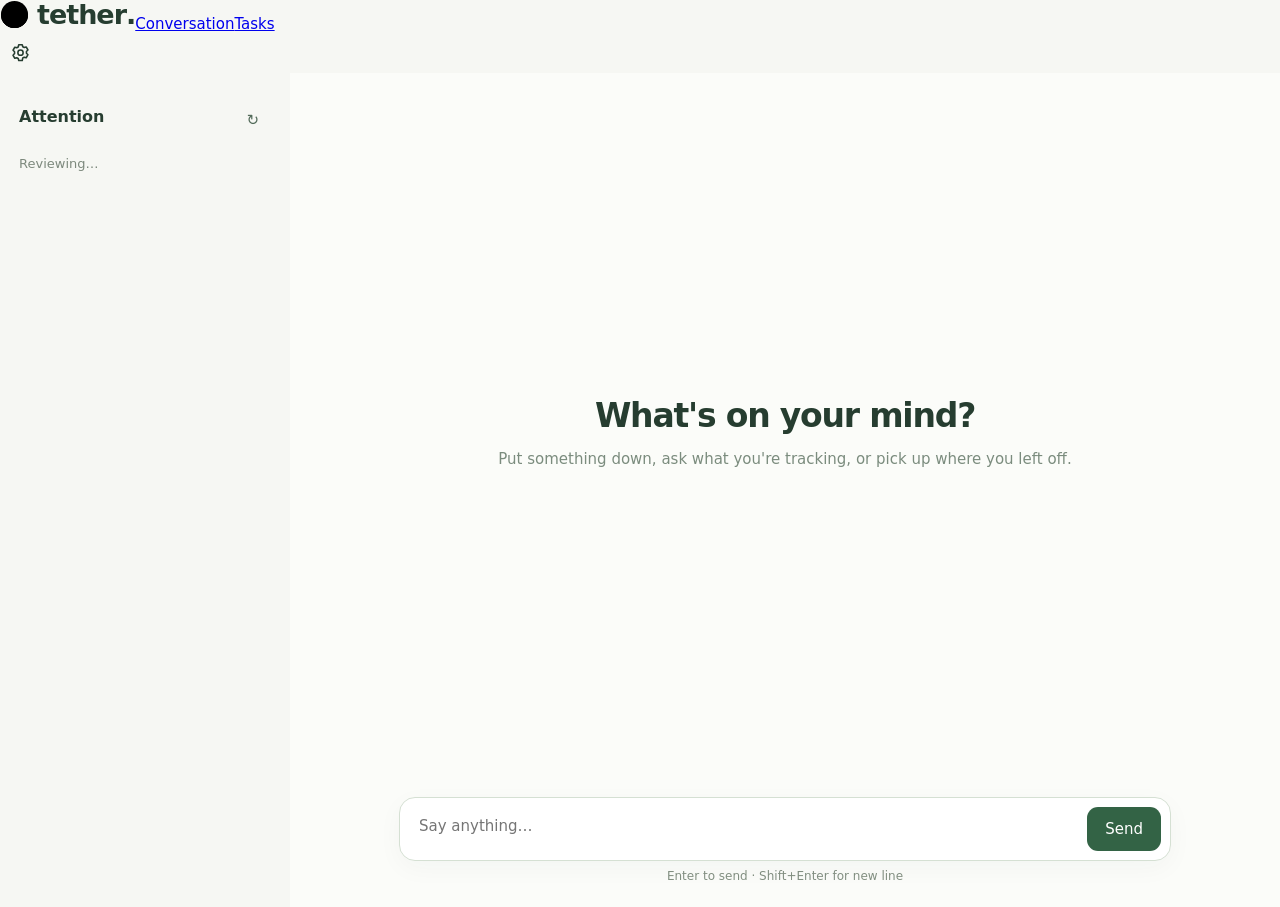
==== commit a98c729b: "Implement tether 2026.1: durable chat, scoped attention and notes, compact themed UI" ====
--- a/tend/index.html
+++ b/tend/index.html
@@ -16,9 +16,9 @@
 .tend-activity-details{margin-top:6px}
 .tend-activity-details summary{cursor:pointer;color:var(--muted);font-size:12px}
 .tend-activity-log{display:grid;gap:5px;margin-top:8px;padding-left:8px;border-left:2px solid var(--line)}
-</style><style>.retry-error{font-size:13px;color:var(--muted);flex:1;min-width:0}.bubble.assistant:has(.retry-icon){display:flex;align-items:center;gap:10px}.retry-icon{display:inline-flex;justify-content:center;align-items:center;flex:0 0 30px;width:30px;height:30px;padding:0;border:1px solid var(--line);border-radius:50%;background:var(--panel);color:var(--text);cursor:pointer}.retry-icon:hover{background:var(--soft)}.retry-icon:focus-visible{outline:2px solid var(--accent);outline-offset:2px}.retry-icon.retrying svg{animation:tend-retry-spin .9s linear infinite}@keyframes tend-retry-spin{to{transform:rotate(360deg)}}@media(prefers-reduced-motion:reduce){.retry-icon.retrying svg{animation:none}}</style></head><body><header class="topnav"><div class="brand"><svg class="tend-mark" viewBox="0 0 64 64" aria-hidden="true" xmlns="http://www.w3.org/2000/svg"><defs><clipPath id="tend-circle"><circle cx="32" cy="32" r="30"/></clipPath></defs><g clip-path="url(#tend-circle)"><rect x="2" y="2" width="60" height="60" fill="var(--soft)"/><path d="M2 31Q21 23 34 31T62 29V62H2Z" fill="var(--muted)"/><path d="M2 39Q23 29 35 39T62 36V62H2Z" fill="var(--accent)" opacity=".65"/><path d="M2 49Q28 38 42 47T62 42V62H2Z" fill="var(--accent)"/></g></svg><span class="brand-word">tether<span>.</span></span></div><a href="/" class="active">Conversation</a><a href="/board">Tasks</a><div class="grow"></div><button id="navsettings" type="button" class="settings-gear" aria-label="Settings" title="Settings"><svg viewBox="0 0 24 24" width="21" height="21" fill="none" stroke="currentColor" stroke-width="1.8" stroke-linecap="round" stroke-linejoin="round" aria-hidden="true"><path d="M10 2h4l.6 2.3 1.7.9 2.2-.7 2 3.5-1.7 1.7v2l1.7 1.7-2 3.5-2.2-.7-1.7.9L14 20h-4l-.6-2.3-1.7-.9-2.2.7-2-3.5L5.2 12v-2L3.5 8.3l2-3.5 2.2.7 1.7-.9z"/><circle cx="12" cy="11" r="3"/></svg></button></header><div class="app"><section class="main"><div class="chat" id="chat"><div class="welcome"><h1>What's on your mind?</h1><p>Put something down, ask what you're tracking, or pick up where you left off.</p></div></div><form class="composer" id="composer"><div class="command-anchor"><div id="command-menu" class="command-menu hidden" role="listbox" aria-label="Commands"></div><div class="sendrow"><textarea id="message" placeholder="Say anything…" aria-label="Message Tether" rows="1" required></textarea><button class="primary" id="send">Send</button></div></div><div class="sub">Enter to send · Shift+Enter for new line</div></form><div class="settings-backdrop hidden" id="settingsBackdrop"></div><div class="settings hidden" id="settings" role="dialog" aria-modal="true" aria-label="Settings"><div class="settings-header"><h1>Settings</h1><button class="secondary" type="button" id="closeSettings" aria-label="Close settings">✕</button></div><h2>Appearance</h2><label for="settingsTheme">Color theme</label><select id="settingsTheme" class="theme-picker" data-theme-picker aria-label="Color theme"></select><h2>AI connection</h2><p>Use your own API key and a tool-calling compatible model. Credentials are stored by the local server, never in your browser's storage.</p><form id="provider"><label for="base">Provider API base URL</label><input id="base" type="url" required placeholder="https://api.openai.com/v1"><label for="model">Model</label><input id="model" required placeholder="gpt-4.1-mini"><label for="key">API key</label><input id="key" type="password" autocomplete="off" placeholder="Leave blank to retain saved key"><div id="keyStatus" class="status"></div><button class="primary">Save connection</button><div id="providerStatus" class="status" role="status"></div><button type="button" class="secondary" id="testConnection">Test connection</button></form><h2>Database location</h2><p>Choose where Tether keeps its SQLite database. Moving copies and verifies your data, switches the running services, and retains the previous file as a backup.</p><form id="storageForm"><div class="storage-choices"><label><input type="radio" name="databaseMode" value="move" checked> Move current database</label><label><input type="radio" name="databaseMode" value="existing"> Use an existing Tether database</label></div><label for="databasePath">Destination folder or database file</label><div class="storage-path-row"><input id="databasePath" type="text" required spellcheck="false" placeholder="Choose a folder or enter a path"><button class="secondary" id="browseDatabase" type="button">Browse…</button></div><button class="primary" id="applyDatabase" type="submit">Move database</button><div id="storageStatus" class="status" role="status"></div></form><h2>Local data</h2><p>Your conversation and tasks are in SQLite and remain after browser cache is cleared. Keep an offline backup too.</p><a href="/api/backup" download="tend-backup.sqlite3">Download SQLite backup</a></div></section><aside class="right" id="right"><div style="display:flex;justify-content:space-between;align-items:center;gap:6px"><h2>Attention</h2><button id="refreshAttention" class="nav" title="Reconsider what deserves attention" type="button">↻</button></div><div id="due"><p class="muted">Reviewing…</p></div></aside><div id="referenceBackdrop" class="reference-backdrop hidden"></div><aside id="chatSelection" class="reference-drawer hidden" aria-live="polite"></aside></div><script>
+</style><style>.retry-error{font-size:13px;color:var(--muted);flex:1;min-width:0}.bubble.assistant:has(.retry-icon){display:flex;align-items:center;gap:10px}.retry-icon{display:inline-flex;justify-content:center;align-items:center;flex:0 0 30px;width:30px;height:30px;padding:0;border:1px solid var(--line);border-radius:50%;background:var(--panel);color:var(--text);cursor:pointer}.retry-icon:hover{background:var(--soft)}.retry-icon:focus-visible{outline:2px solid var(--accent);outline-offset:2px}.retry-icon.retrying svg{animation:tend-retry-spin .9s linear infinite}@keyframes tend-retry-spin{to{transform:rotate(360deg)}}@media(prefers-reduced-motion:reduce){.retry-icon.retrying svg{animation:none}}</style><script src="/action-notes.js"></script></head><body><header class="topnav"><div class="brand"><svg class="tend-mark" viewBox="0 0 64 64" aria-hidden="true" xmlns="http://www.w3.org/2000/svg"><defs><clipPath id="tend-circle"><circle cx="32" cy="32" r="30"/></clipPath></defs><g clip-path="url(#tend-circle)"><rect x="2" y="2" width="60" height="60" fill="var(--soft)"/><path d="M2 31Q21 23 34 31T62 29V62H2Z" fill="var(--muted)"/><path d="M2 39Q23 29 35 39T62 36V62H2Z" fill="var(--accent)" opacity=".65"/><path d="M2 49Q28 38 42 47T62 42V62H2Z" fill="var(--accent)"/></g></svg><span class="brand-word">tether<span>.</span></span></div><a href="/" class="active">Conversation</a><a href="/board">Tasks</a><div class="grow"></div><button id="navsettings" type="button" class="settings-gear" aria-label="Settings" title="Settings"><svg viewBox="0 0 24 24" width="21" height="21" fill="none" stroke="currentColor" stroke-width="1.8" stroke-linecap="round" stroke-linejoin="round" aria-hidden="true"><path d="M10 2h4l.6 2.3 1.7.9 2.2-.7 2 3.5-1.7 1.7v2l1.7 1.7-2 3.5-2.2-.7-1.7.9L14 20h-4l-.6-2.3-1.7-.9-2.2.7-2-3.5L5.2 12v-2L3.5 8.3l2-3.5 2.2.7 1.7-.9z"/><circle cx="12" cy="11" r="3"/></svg></button></header><div class="app"><section class="main"><div class="chat" id="chat"><div class="welcome"><h1>What's on your mind?</h1><p>Put something down, ask what you're tracking, or pick up where you left off.</p></div></div><form class="composer" id="composer"><div class="command-anchor"><div id="command-menu" class="command-menu hidden" role="listbox" aria-label="Commands"></div><div class="sendrow"><textarea id="message" placeholder="Say anything…" aria-label="Message Tether" rows="1" required></textarea><button class="primary" id="send">Send</button></div></div><div class="sub">Enter to send · Shift+Enter for new line</div></form><div class="settings-backdrop hidden" id="settingsBackdrop"></div><div class="settings hidden" id="settings" role="dialog" aria-modal="true" aria-label="Settings"><div class="settings-header"><h1>Settings</h1><button class="secondary" type="button" id="closeSettings" aria-label="Close settings">✕</button></div><h2>Appearance</h2><label for="settingsTheme">Color theme</label><select id="settingsTheme" class="theme-picker" data-theme-picker aria-label="Color theme"></select><h2>AI connection</h2><p>Use your own API key and a tool-calling compatible model. Credentials are stored by the local server, never in your browser's storage.</p><form id="provider"><label for="base">Provider API base URL</label><input id="base" type="url" required placeholder="https://api.openai.com/v1"><label for="model">Model</label><input id="model" required placeholder="gpt-4.1-mini"><label for="key">API key</label><input id="key" type="password" autocomplete="off" placeholder="Leave blank to retain saved key"><div id="keyStatus" class="status"></div><button class="primary">Save connection</button><div id="providerStatus" class="status" role="status"></div><button type="button" class="secondary" id="testConnection">Test connection</button></form><h2>Database location</h2><p>Choose where Tether keeps its SQLite database. Moving copies and verifies your data, switches the running services, and retains the previous file as a backup.</p><form id="storageForm"><div class="storage-choices"><label><input type="radio" name="databaseMode" value="move" checked> Move current database</label><label><input type="radio" name="databaseMode" value="existing"> Use an existing Tether database</label></div><label for="databasePath">Destination folder or database file</label><div class="storage-path-row"><input id="databasePath" type="text" required spellcheck="false" placeholder="Choose a folder or enter a path"><button class="secondary" id="browseDatabase" type="button">Browse…</button></div><button class="primary" id="applyDatabase" type="submit">Move database</button><div id="storageStatus" class="status" role="status"></div></form><h2>Local data</h2><p>Your conversation and tasks are in SQLite and remain after browser cache is cleared. Keep an offline backup too.</p><a href="/api/backup" download="tend-backup.sqlite3">Download SQLite backup</a></div></section><aside class="right" id="right"><div style="display:flex;justify-content:space-between;align-items:center;gap:6px"><h2>Attention</h2><button id="refreshAttention" class="nav" title="Reconsider what deserves attention" type="button">↻</button></div><div id="due"><p class="muted">Reviewing…</p></div></aside><div id="referenceBackdrop" class="reference-backdrop hidden"></div><aside id="chatSelection" class="reference-drawer hidden" aria-live="polite"></aside></div><script>
 const COMMANDS=[{name:'/snapshot',description:'Beautiful calendar snapshot of any date range'},{name:'/help',description:'All commands'},{name:'/brief',description:'Daily brief'},{name:'/due',description:'Due reminders'},{name:'/waiting',description:'Blocked or waiting'},{name:'/recent',description:'Recently updated'}];
-const $=s=>document.querySelector(s);let mode='chat',busy=false;const outbound=[];
+const $=s=>document.querySelector(s);let mode='chat';
 function el(tag,cls,text){let node=document.createElement(tag);if(cls)node.className=cls;if(text!==undefined)node.textContent=text;return node}
 async function api(path,method='GET',data){let response=await fetch('/api'+path,{method,headers:{'Content-Type':'application/json'},body:data===undefined?undefined:JSON.stringify(data)});if(!response.ok){let x=await response.json().catch(()=>({}));throw Error(typeof x.detail==='string'?x.detail:'Request failed ('+response.status+')')}return response.json()}
 function scrollChat(){const area=$('#chat');requestAnimationFrame(()=>requestAnimationFrame(()=>{area.scrollTop=area.scrollHeight}))}
@@ -121,7 +121,7 @@
     const save=el('button','primary','Save changes');save.type='submit';const status=el('p','reference-error');status.setAttribute('role','status');form.append(save,status);
     form.onsubmit=async e=>{e.preventDefault();save.disabled=true;const fields={done:done.checked};for(const key of ['due_at','revisit_at'])fields[key]=form.elements[key].value?new Date(form.elements[key].value).toISOString():null;
      try{await api('/actions/'+encodeURIComponent(action.id),'PATCH',fields);if(request===referenceRequest)status.textContent='Saved.';refreshReferences()}catch(error){if(request===referenceRequest)status.textContent=error.message}finally{save.disabled=false}
-    };content.append(form);
+    };content.append(form);window.tetherActionNotes(content,action.id,action.notes||[]);
    }
   }
   const link=el('a','browse-open','Open in Tasks ↗');link.href=referenceHref(ref);content.append(link);
@@ -135,26 +135,6 @@
 });
 async function refreshReferences(){try{mentionData=await api('/mentions');document.querySelectorAll('.bubble.assistant').forEach(matchReferences)}catch(e){console.warn('Could not refresh task references',e)}}
 function bubble(role,text,html){let node=el('div','bubble '+(role==='user'?'user':'assistant'),text);if(role==='assistant'&&html){node.innerHTML=html;appendSnapshot(node,html);matchReferences(node)}$('#chat').append(node);scrollChat()}
-async function history(){
- const chat=$('#chat');
- const loading=el('p','hint','Loading conversation…');
- chat.replaceChildren(loading);
- const controller=new AbortController();
- const timer=setTimeout(()=>controller.abort(),10000);
- try{
-  const response=await fetch('/api/conversation/rendered',{signal:controller.signal});
-  if(!response.ok)throw Error('HTTP '+response.status);
-  const rows=await response.json();
-  if(chat.firstChild!==loading)return;
-  chat.replaceChildren();
-  if(!rows.length){let intro=el('div','welcome');intro.append(el('h1','',"What's on your mind?"),el('p','','Put something down, ask what you’re tracking, or pick up where you left off.'));chat.append(intro)}
-  else rows.forEach(x=>bubble(x.role,x.body,x.html));
-  scrollChat();
- }catch(err){
-  if(chat.firstChild===loading)loading.textContent=err.name==='AbortError'?'Conversation loading timed out. Check the Tether server or database.':'Could not load conversation: '+err.message;
- }finally{clearTimeout(timer)}
-}
-async function reminders(force=false){let target=$('#due');let data=await api('/attention'+(force?'?force=true':''));target.replaceChildren();let items=data.items||[];if(!items.length){target.append(el('p','muted','Nothing needs attention right now.'));return}for(let item of items){let node=el('div','item');node.append(el('strong','',item.title),el('small','',item.reason));node.onclick=()=>browseReference({type:'task',id:item.id});target.append(node)}}
 function show(next){const open=next==='settings';mode=open?'settings':'chat';$('#settings').classList.toggle('hidden',!open);$('#settingsBackdrop').classList.toggle('hidden',!open);$('#navsettings').classList.toggle('active',open);document.body.classList.toggle('settings-open',open);if(open){loadSettings();loadStorage();$('#closeSettings').focus()}else{$('#navsettings').focus()}}
 $('#settingsBackdrop').onclick=()=>show('chat');
 $('#closeSettings').onclick=()=>show('chat');
@@ -165,98 +145,9 @@
 function chooseCommand(cmd){$('#message').value=cmd.name;$('#command-menu').classList.add('hidden');$('#message').focus()}
 
 $('#navsettings').onclick=()=>show(mode==='settings'?'chat':'settings');
-$('#refreshAttention').onclick=()=>reminders(true).catch(console.error);
+
 $('#message').addEventListener('input',()=>{commandIndex=0;showCommands()});
 $('#message').addEventListener('keydown',e=>{const menu=$('#command-menu');if(!menu.classList.contains('hidden')){const options=commandMatches();if((e.key==='ArrowDown'||e.key==='ArrowUp')&&options.length){e.preventDefault();commandIndex=(commandIndex+(e.key==='ArrowDown'?1:-1)+options.length)%options.length;showCommands();return}if(e.key==='Escape'){menu.classList.add('hidden');return}if((e.key==='Tab'||e.key==='Enter')&&options.length){e.preventDefault();chooseCommand(options[commandIndex]);return}}if(e.key==='Enter'&&!e.shiftKey){e.preventDefault();$('#composer').requestSubmit()}});
-async function processQueue(){
- if(busy||!outbound.length)return;
- busy=true;
- while(outbound.length){
-  const job=outbound[0];
-  const pending=job.pending;
-  pending.textContent='Thinking…';
-  try{
-   const response=await fetch('/api/chat/stream',{method:'POST',headers:{'Content-Type':'application/json'},body:JSON.stringify({text:job.text})});
-   if(!response.ok)throw Error(response.status===404?'Tether is connected to an older server without streaming chat. Close the old Tether Python processes and relaunch Tether.':'Connection failed (HTTP '+response.status+')');
-   if(!response.body)throw Error('Streaming not supported by this browser');
-   const reader=response.body.getReader(),decoder=new TextDecoder();
-   let buffer='',finished=false,steps=[];
-   const activity=el('div','tend-activity');
-   const heading=el('div','tend-activity-heading','Working on your request');
-   const current=el('div','tend-activity-current','Connecting…');
-   const details=el('details','tend-activity-details');
-   const summary=el('summary','','Show activity');
-   const log=el('div','tend-activity-log');
-   details.append(summary,log);activity.append(heading,current,details);
-   pending.replaceChildren(activity);
-   function consume(line){
-     if(!line.trim())return;
-     const event=JSON.parse(line);
-     if(event.type==='status'){
-       steps.push(event.message);
-       current.textContent=event.message;
-       const line=el('div','',event.message);
-       log.append(line);
-       summary.textContent='Show activity ('+steps.length+')';
-     }else if(event.type==='done'){
-       current.textContent='Completed';
-       heading.textContent='Completed';
-       activity.removeChild(current);
-       const answer=el('div','tend-answer');
-       if(event.answer_html){answer.innerHTML=event.answer_html;appendSnapshot(answer,event.answer_html);matchReferences(answer)}
-       else answer.textContent=event.answer;
-       pending.replaceChildren(...(answer.classList.contains('snapshot-answer')?[answer]:[answer,activity]));
-       finished=true;
-       refreshReferences().catch(console.warn);
-     }else if(event.type==='error')throw Error(event.message);
-     scrollChat();
-   }
-   while(true){
-     const {value,done}=await reader.read();
-     if(done)break;
-     buffer+=decoder.decode(value,{stream:true});
-     const lines=buffer.split('\n');buffer=lines.pop();
-     for(const line of lines)consume(line);
-   }
-   if(buffer.trim())consume(buffer);
-   if(!finished)throw Error('Connection ended before a response was received');
-   outbound.shift();
-   scrollChat();
-   // Attention is independent and must never block the next queued message.
-   reminders().catch(()=>{});
-  }catch(err){
-   pending.replaceChildren();
-   const failure=el('div','retry-error',err.message+' · Message not confirmed as saved');
-   const retry=el('button','retry-icon');
-   retry.type='button';
-   retry.title='Retry sending message';
-   retry.setAttribute('aria-label','Retry sending message');
-   retry.innerHTML='<svg viewBox="0 0 24 24" width="18" height="18" fill="none" stroke="currentColor" stroke-width="1.8" stroke-linecap="round" stroke-linejoin="round" aria-hidden="true"><path d="M20 11a8 8 0 1 0-2.2 5.5"/><path d="M20 4v7h-7"/></svg>';
-   retry.onclick=()=>{retry.disabled=true;retry.classList.add('retrying');outbound.unshift(job);processQueue()};
-   pending.append(failure,retry);
-   outbound.shift();
-   break;
-  }
- }
- busy=false;
- scrollChat();
- if(outbound.length)processQueue();
-}
-$('#composer').onsubmit=e=>{
- e.preventDefault();
- const text=$('#message').value.trim();
- if(!text)return;
- $('#command-menu').classList.add('hidden');
- $('#message').value='';
- if($('#chat').querySelector('.welcome'))$('#chat').replaceChildren();
- bubble('user',text);
- const pending=el('div','bubble assistant',busy?'Queued…':'Thinking…');
- $('#chat').append(pending);
- outbound.push({text,pending});
- scrollChat();
- $('#message').focus();
- processQueue();
-};
 async function loadSettings(){try{let c=await api('/settings');$('#base').value=c.base_url;$('#model').value=c.model;$('#key').value='';$('#keyStatus').textContent=c.has_key?'A key is already configured. Leave blank to keep it.':'No API key configured.'}catch(e){$('#providerStatus').textContent=e.message}}
 $('#testConnection').onclick=async()=>{const button=$('#testConnection');button.disabled=true;$('#providerStatus').textContent='Testing provider…';try{const result=await api('/settings/test','POST',{});$('#providerStatus').textContent=result.message}catch(err){$('#providerStatus').textContent=err.message}finally{button.disabled=false}};
 $('#provider').onsubmit=async e=>{e.preventDefault();try{let result=await api('/settings','POST',{base_url:$('#base').value.trim(),model:$('#model').value.trim(),api_key:$('#key').value.trim()||null});$('#key').value='';$('#providerStatus').textContent='Saved on this computer.';$('#keyStatus').textContent=result.has_key?'API key configured.':''}catch(err){$('#providerStatus').textContent=err.message}};
@@ -265,5 +156,4 @@
 document.querySelectorAll('input[name="databaseMode"]').forEach(input=>input.onchange=()=>{$('#applyDatabase').textContent=databaseMode()==='move'?'Move database':'Use existing database';$('#databasePath').value=''});
 $('#browseDatabase').onclick=async()=>{const button=$('#browseDatabase');button.disabled=true;$('#storageStatus').textContent='Opening folder chooser on this computer…';try{if(databaseMode()==='existing'){$('#storageStatus').textContent='For an existing database, enter its full .sqlite3 file path.';return}const answer=await api('/storage/choose-folder','POST',{});if(answer.folder){$('#databasePath').value=answer.folder;$('#storageStatus').textContent='Selected folder: '+answer.folder}else{$('#storageStatus').textContent='Selection cancelled.'}}catch(err){$('#storageStatus').textContent=err.message}finally{button.disabled=false}};
 $('#storageForm').onsubmit=async e=>{e.preventDefault();const button=$('#applyDatabase');button.disabled=true;try{const result=await api('/storage','POST',{path:$('#databasePath').value.trim(),mode:databaseMode()});$('#storageStatus').textContent='Switching database and restarting Tether services…';const expected=result.pending;let attempts=0;const check=async()=>{try{const info=await api('/storage');if(!info.pending&&info.current===expected){$('#storageStatus').textContent='Database location updated: '+info.current;button.disabled=false;return}}catch(err){}if(++attempts<80)setTimeout(check,500);else{$('#storageStatus').textContent='Could not confirm the switch. Check the Tether terminal; the original database is retained.';button.disabled=false}};setTimeout(check,900)}catch(err){$('#storageStatus').textContent=err.message;button.disabled=false}};
-refreshReferences();history().then(()=>{const d=new URLSearchParams(location.search).get('discuss');if(d){$('#message').value=d;$('#message').focus()}}).catch(err=>bubble('assistant',err.message));reminders().catch(console.error);
-</script></body></html>
+</script><script src="/chat.js"></script></body></html>
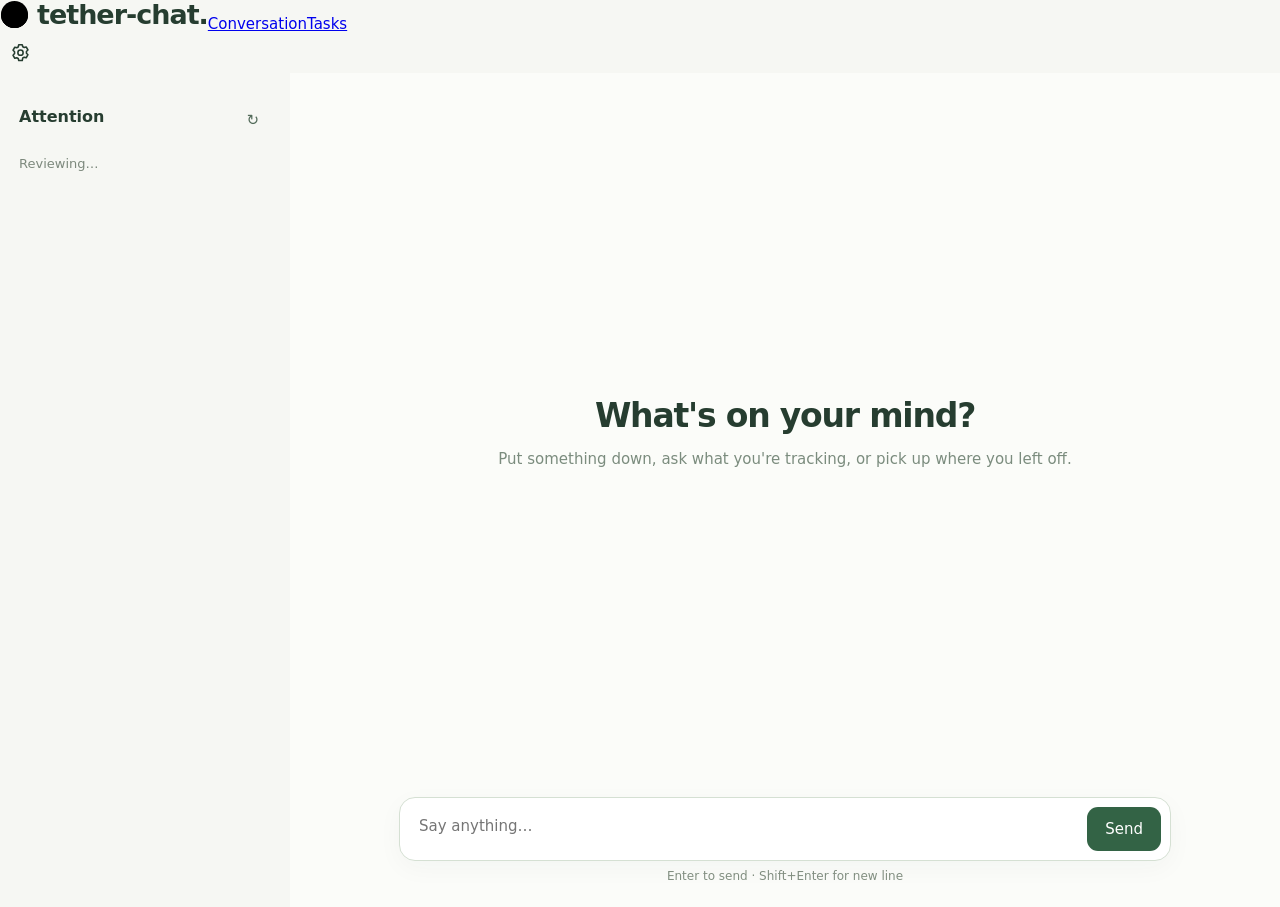
==== commit ee84ad69: "Release tether-chat 2026.2 with consistent package and desktop branding" ====
--- a/tend/index.html
+++ b/tend/index.html
@@ -1,4 +1,4 @@
-<!doctype html><html lang="en"><head><meta charset="utf-8"><meta name="viewport" content="width=device-width,initial-scale=1"><link rel="icon" type="image/png" sizes="32x32" href="/icon/32.png?v=tether3"><link rel="icon" type="image/svg+xml" href="/favicon.svg?v=tether3"><link rel="manifest" href="/manifest.webmanifest"><meta name="theme-color" media="(prefers-color-scheme: light)" content="#f2f2f2"><meta name="theme-color" media="(prefers-color-scheme: dark)" content="#242424"><title>tether</title><style>
+<!doctype html><html lang="en"><head><meta charset="utf-8"><meta name="viewport" content="width=device-width,initial-scale=1"><link rel="icon" type="image/png" sizes="32x32" href="/icon/32.png?v=tether3"><link rel="icon" type="image/svg+xml" href="/favicon.svg?v=tether3"><link rel="manifest" href="/manifest.webmanifest"><meta name="theme-color" media="(prefers-color-scheme: light)" content="#f2f2f2"><meta name="theme-color" media="(prefers-color-scheme: dark)" content="#242424"><title>tether-chat</title><style>
 :root{font:15px system-ui,-apple-system,sans-serif;color:#263d30;background:#f6f7f3}*{box-sizing:border-box}body{margin:0;height:100dvh;overflow:hidden}button,input,textarea{font:inherit}button{cursor:pointer}.app{display:grid;grid-template-columns:230px minmax(0,1fr) 290px;height:100dvh;overflow:hidden;min-height:0}.side{padding:26px 17px;border-right:1px solid #e0e6de;display:flex;flex-direction:column;gap:10px;min-height:0;overflow-y:auto;overscroll-behavior:contain}.logo{font-size:30px;font-weight:800;letter-spacing:-1.6px;margin-bottom:26px}.logo span{color:#86a68c}.nav{border:0;border-radius:10px;background:transparent;text-align:left;padding:12px;color:#546c5b}.nav:hover,.nav.active{background:#e6ede4;color:#254c36}.bottom{margin-top:auto}.main{display:flex;flex-direction:column;min-width:0;min-height:0;overflow:hidden;background:#fbfcf9}.head{padding:24px 32px;border-bottom:1px solid #e8ece7;display:flex;justify-content:space-between;align-items:center}.head strong{font-size:18px}.chat{overflow-y:auto;min-height:0;overscroll-behavior:contain;flex:1;padding:30px max(24px,calc((100% - 690px)/2));display:flex;flex-direction:column;gap:16px}.welcome{margin:auto 0;text-align:center}.welcome h1{font-size:33px;letter-spacing:-1.2px;margin-bottom:8px}.welcome p{color:#7b8c7e}.bubble{max-width:88%;padding:14px 18px;border-radius:18px;line-height:1.55;white-space:pre-wrap;overflow-wrap:anywhere}.bubble.assistant{white-space:normal}.bubble.assistant p{margin:0 0 10px;color:inherit}.bubble.assistant p:last-child{margin-bottom:0}.bubble.assistant ul,.bubble.assistant ol{padding-left:22px;margin:8px 0}.bubble.assistant li{margin:5px 0}.bubble.assistant pre{overflow-x:auto;background:#edf1ed;padding:12px;border-radius:9px}.bubble.assistant code{font-size:.92em}.bubble.assistant a{color:#236a42;text-decoration:underline}.bubble.assistant h1,.bubble.assistant h2,.bubble.assistant h3{font-size:1.05em;margin:10px 0}.bubble.user{align-self:flex-end;background:#dcebdd}.bubble.assistant{align-self:flex-start;background:white;border:1px solid #e6ebe4}.composer{padding:18px 24px 24px;max-width:820px;width:100%;margin:auto}.sendrow{background:white;border:1px solid #d5e0d3;border-radius:16px;padding:9px;display:flex;gap:8px;box-shadow:0 7px 26px #24372b09}.sendrow textarea{border:0;outline:0;resize:none;min-height:44px;max-height:150px;flex:1;padding:10px;min-width:0}.primary{border:0;border-radius:11px;background:#336345;color:white;padding:10px 18px}.primary:disabled{opacity:.55}.sub{font-size:12px;color:#839082;margin-top:8px;text-align:center}.right{border-left:1px solid #e0e6de;padding:26px 19px;min-height:0;overflow-y:auto;overscroll-behavior:contain}.right h2{font-size:16px;margin:0 0 7px}.right p{color:#7d897d;font-size:13px;line-height:1.5}.section{margin-top:26px}.item{border:1px solid #e0e6de;background:white;padding:13px;border-radius:12px;margin:9px 0;cursor:pointer}.item:hover{border-color:#9cb8a2}.item strong{font-size:13px}.item small{display:block;color:#738575;margin-top:6px}.chip{font-size:11px;background:#e9eee4;border-radius:7px;padding:3px 6px;color:#52705b}.muted{color:#849286}.settings{max-width:570px;margin:32px auto;padding:0 22px;width:100%;overflow-y:auto}.settings h1{letter-spacing:-.8px}.settings label{display:block;margin:20px 0 7px;font-weight:650;font-size:13px}.settings input{width:100%;border:1px solid #d7e1d5;border-radius:9px;padding:12px}.settings p{line-height:1.55;color:#708372}.settings button{margin:15px 0}.status{font-size:13px;color:#446a50}.hidden{display:none!important}@media(max-width:900px){.app{grid-template-columns:170px 1fr}.right{display:none}.app.show-reminders .right{display:block;grid-column:2;grid-row:1;overflow:auto}.app.show-reminders .main{display:none}.side{padding:20px 10px}}@media(max-width:570px){.app{display:flex;flex-direction:column}.app.show-reminders .right{display:block;flex:1}.app.show-reminders .main{display:none}.side{flex-direction:row;align-items:center;border-bottom:1px solid #e0e6de;padding:8px 12px;gap:5px}.logo{font-size:24px;margin:0 auto 0 0}.nav{font-size:12px;padding:8px}.bottom{margin:0}.main{flex:1;min-height:0}.head{padding:14px 18px}.chat{padding:22px 16px}.composer{padding:12px}.settings{margin:10px auto}.bubble{max-width:95%}}
 </style><style>.app{grid-template-columns:290px minmax(0,1fr)!important}.main{grid-column:2;min-width:0}.right{grid-column:1;grid-row:1;border-left:0;border-right:1px solid var(--line)}.command-anchor{position:relative}.command-trigger{width:39px;min-width:39px;border:0;border-radius:10px;background:var(--soft);color:var(--text);font-size:22px}.command-menu{position:absolute;bottom:calc(100% + 9px);left:0;width:min(430px,100%);max-height:310px;overflow-y:auto;background:var(--panel);border:1px solid var(--line);border-radius:12px;box-shadow:0 12px 30px #0002;padding:7px;z-index:20}.command-option{width:100%;border:0;border-radius:8px;background:transparent;color:var(--text);display:flex;justify-content:space-between;gap:12px;align-items:center;text-align:left;padding:11px}.command-option small{color:var(--muted)}.command-option:hover,.command-option.selected{background:var(--soft)}@media(max-width:900px){.app{grid-template-columns:245px minmax(0,1fr)!important}.right{display:block}}@media(max-width:600px){.app{display:grid!important;grid-template-columns:minmax(0,1fr)!important}.right{display:none!important}.main{grid-column:1}.topnav #navsettings{font-size:12px;padding:7px}}.snapshot-answer{width:100%;max-width:100%!important}.snapshot-frame{width:100%;height:160px;display:block;border:0;border-radius:0;background:transparent;margin:0}.bubble.assistant:has(.snapshot-frame){width:100%;max-width:100%}
 </style><link rel="stylesheet" href="/theme.css"><script src="/theme.js" defer></script><style>.app{height:calc(100dvh - 66px)}.side{border-right:1px solid var(--line)}.topnav .brand{font-size:27px;font-weight:800;letter-spacing:-1px}.topnav .brand span{color:var(--accent)}@media(max-width:570px){.topnav{gap:4px;padding:0 10px}.topnav a{padding:9px}.side{display:none}.app{height:calc(100dvh - 66px)}}</style><style>
@@ -16,7 +16,7 @@
 .tend-activity-details{margin-top:6px}
 .tend-activity-details summary{cursor:pointer;color:var(--muted);font-size:12px}
 .tend-activity-log{display:grid;gap:5px;margin-top:8px;padding-left:8px;border-left:2px solid var(--line)}
-</style><style>.retry-error{font-size:13px;color:var(--muted);flex:1;min-width:0}.bubble.assistant:has(.retry-icon){display:flex;align-items:center;gap:10px}.retry-icon{display:inline-flex;justify-content:center;align-items:center;flex:0 0 30px;width:30px;height:30px;padding:0;border:1px solid var(--line);border-radius:50%;background:var(--panel);color:var(--text);cursor:pointer}.retry-icon:hover{background:var(--soft)}.retry-icon:focus-visible{outline:2px solid var(--accent);outline-offset:2px}.retry-icon.retrying svg{animation:tend-retry-spin .9s linear infinite}@keyframes tend-retry-spin{to{transform:rotate(360deg)}}@media(prefers-reduced-motion:reduce){.retry-icon.retrying svg{animation:none}}</style><script src="/action-notes.js"></script></head><body><header class="topnav"><div class="brand"><svg class="tend-mark" viewBox="0 0 64 64" aria-hidden="true" xmlns="http://www.w3.org/2000/svg"><defs><clipPath id="tend-circle"><circle cx="32" cy="32" r="30"/></clipPath></defs><g clip-path="url(#tend-circle)"><rect x="2" y="2" width="60" height="60" fill="var(--soft)"/><path d="M2 31Q21 23 34 31T62 29V62H2Z" fill="var(--muted)"/><path d="M2 39Q23 29 35 39T62 36V62H2Z" fill="var(--accent)" opacity=".65"/><path d="M2 49Q28 38 42 47T62 42V62H2Z" fill="var(--accent)"/></g></svg><span class="brand-word">tether<span>.</span></span></div><a href="/" class="active">Conversation</a><a href="/board">Tasks</a><div class="grow"></div><button id="navsettings" type="button" class="settings-gear" aria-label="Settings" title="Settings"><svg viewBox="0 0 24 24" width="21" height="21" fill="none" stroke="currentColor" stroke-width="1.8" stroke-linecap="round" stroke-linejoin="round" aria-hidden="true"><path d="M10 2h4l.6 2.3 1.7.9 2.2-.7 2 3.5-1.7 1.7v2l1.7 1.7-2 3.5-2.2-.7-1.7.9L14 20h-4l-.6-2.3-1.7-.9-2.2.7-2-3.5L5.2 12v-2L3.5 8.3l2-3.5 2.2.7 1.7-.9z"/><circle cx="12" cy="11" r="3"/></svg></button></header><div class="app"><section class="main"><div class="chat" id="chat"><div class="welcome"><h1>What's on your mind?</h1><p>Put something down, ask what you're tracking, or pick up where you left off.</p></div></div><form class="composer" id="composer"><div class="command-anchor"><div id="command-menu" class="command-menu hidden" role="listbox" aria-label="Commands"></div><div class="sendrow"><textarea id="message" placeholder="Say anything…" aria-label="Message Tether" rows="1" required></textarea><button class="primary" id="send">Send</button></div></div><div class="sub">Enter to send · Shift+Enter for new line</div></form><div class="settings-backdrop hidden" id="settingsBackdrop"></div><div class="settings hidden" id="settings" role="dialog" aria-modal="true" aria-label="Settings"><div class="settings-header"><h1>Settings</h1><button class="secondary" type="button" id="closeSettings" aria-label="Close settings">✕</button></div><h2>Appearance</h2><label for="settingsTheme">Color theme</label><select id="settingsTheme" class="theme-picker" data-theme-picker aria-label="Color theme"></select><h2>AI connection</h2><p>Use your own API key and a tool-calling compatible model. Credentials are stored by the local server, never in your browser's storage.</p><form id="provider"><label for="base">Provider API base URL</label><input id="base" type="url" required placeholder="https://api.openai.com/v1"><label for="model">Model</label><input id="model" required placeholder="gpt-4.1-mini"><label for="key">API key</label><input id="key" type="password" autocomplete="off" placeholder="Leave blank to retain saved key"><div id="keyStatus" class="status"></div><button class="primary">Save connection</button><div id="providerStatus" class="status" role="status"></div><button type="button" class="secondary" id="testConnection">Test connection</button></form><h2>Database location</h2><p>Choose where Tether keeps its SQLite database. Moving copies and verifies your data, switches the running services, and retains the previous file as a backup.</p><form id="storageForm"><div class="storage-choices"><label><input type="radio" name="databaseMode" value="move" checked> Move current database</label><label><input type="radio" name="databaseMode" value="existing"> Use an existing Tether database</label></div><label for="databasePath">Destination folder or database file</label><div class="storage-path-row"><input id="databasePath" type="text" required spellcheck="false" placeholder="Choose a folder or enter a path"><button class="secondary" id="browseDatabase" type="button">Browse…</button></div><button class="primary" id="applyDatabase" type="submit">Move database</button><div id="storageStatus" class="status" role="status"></div></form><h2>Local data</h2><p>Your conversation and tasks are in SQLite and remain after browser cache is cleared. Keep an offline backup too.</p><a href="/api/backup" download="tend-backup.sqlite3">Download SQLite backup</a></div></section><aside class="right" id="right"><div style="display:flex;justify-content:space-between;align-items:center;gap:6px"><h2>Attention</h2><button id="refreshAttention" class="nav" title="Reconsider what deserves attention" type="button">↻</button></div><div id="due"><p class="muted">Reviewing…</p></div></aside><div id="referenceBackdrop" class="reference-backdrop hidden"></div><aside id="chatSelection" class="reference-drawer hidden" aria-live="polite"></aside></div><script>
+</style><style>.retry-error{font-size:13px;color:var(--muted);flex:1;min-width:0}.bubble.assistant:has(.retry-icon){display:flex;align-items:center;gap:10px}.retry-icon{display:inline-flex;justify-content:center;align-items:center;flex:0 0 30px;width:30px;height:30px;padding:0;border:1px solid var(--line);border-radius:50%;background:var(--panel);color:var(--text);cursor:pointer}.retry-icon:hover{background:var(--soft)}.retry-icon:focus-visible{outline:2px solid var(--accent);outline-offset:2px}.retry-icon.retrying svg{animation:tend-retry-spin .9s linear infinite}@keyframes tend-retry-spin{to{transform:rotate(360deg)}}@media(prefers-reduced-motion:reduce){.retry-icon.retrying svg{animation:none}}</style><script src="/action-notes.js"></script></head><body><header class="topnav"><div class="brand"><svg class="tend-mark" viewBox="0 0 64 64" aria-hidden="true" xmlns="http://www.w3.org/2000/svg"><defs><clipPath id="tend-circle"><circle cx="32" cy="32" r="30"/></clipPath></defs><g clip-path="url(#tend-circle)"><rect x="2" y="2" width="60" height="60" fill="var(--soft)"/><path d="M2 31Q21 23 34 31T62 29V62H2Z" fill="var(--muted)"/><path d="M2 39Q23 29 35 39T62 36V62H2Z" fill="var(--accent)" opacity=".65"/><path d="M2 49Q28 38 42 47T62 42V62H2Z" fill="var(--accent)"/></g></svg><span class="brand-word">tether-chat<span>.</span></span></div><a href="/" class="active">Conversation</a><a href="/board">Tasks</a><div class="grow"></div><button id="navsettings" type="button" class="settings-gear" aria-label="Settings" title="Settings"><svg viewBox="0 0 24 24" width="21" height="21" fill="none" stroke="currentColor" stroke-width="1.8" stroke-linecap="round" stroke-linejoin="round" aria-hidden="true"><path d="M10 2h4l.6 2.3 1.7.9 2.2-.7 2 3.5-1.7 1.7v2l1.7 1.7-2 3.5-2.2-.7-1.7.9L14 20h-4l-.6-2.3-1.7-.9-2.2.7-2-3.5L5.2 12v-2L3.5 8.3l2-3.5 2.2.7 1.7-.9z"/><circle cx="12" cy="11" r="3"/></svg></button></header><div class="app"><section class="main"><div class="chat" id="chat"><div class="welcome"><h1>What's on your mind?</h1><p>Put something down, ask what you're tracking, or pick up where you left off.</p></div></div><form class="composer" id="composer"><div class="command-anchor"><div id="command-menu" class="command-menu hidden" role="listbox" aria-label="Commands"></div><div class="sendrow"><textarea id="message" placeholder="Say anything…" aria-label="Message tether-chat" rows="1" required></textarea><button class="primary" id="send">Send</button></div></div><div class="sub">Enter to send · Shift+Enter for new line</div></form><div class="settings-backdrop hidden" id="settingsBackdrop"></div><div class="settings hidden" id="settings" role="dialog" aria-modal="true" aria-label="Settings"><div class="settings-header"><h1>Settings</h1><button class="secondary" type="button" id="closeSettings" aria-label="Close settings">✕</button></div><h2>Appearance</h2><label for="settingsTheme">Color theme</label><select id="settingsTheme" class="theme-picker" data-theme-picker aria-label="Color theme"></select><h2>AI connection</h2><p>Use your own API key and a tool-calling compatible model. Credentials are stored by the local server, never in your browser's storage.</p><form id="provider"><label for="base">Provider API base URL</label><input id="base" type="url" required placeholder="https://api.openai.com/v1"><label for="model">Model</label><input id="model" required placeholder="gpt-4.1-mini"><label for="key">API key</label><input id="key" type="password" autocomplete="off" placeholder="Leave blank to retain saved key"><div id="keyStatus" class="status"></div><button class="primary">Save connection</button><div id="providerStatus" class="status" role="status"></div><button type="button" class="secondary" id="testConnection">Test connection</button></form><h2>Database location</h2><p>Choose where tether-chat keeps its SQLite database. Moving copies and verifies your data, switches the running services, and retains the previous file as a backup.</p><form id="storageForm"><div class="storage-choices"><label><input type="radio" name="databaseMode" value="move" checked> Move current database</label><label><input type="radio" name="databaseMode" value="existing"> Use an existing tether-chat database</label></div><label for="databasePath">Destination folder or database file</label><div class="storage-path-row"><input id="databasePath" type="text" required spellcheck="false" placeholder="Choose a folder or enter a path"><button class="secondary" id="browseDatabase" type="button">Browse…</button></div><button class="primary" id="applyDatabase" type="submit">Move database</button><div id="storageStatus" class="status" role="status"></div></form><h2>Local data</h2><p>Your conversation and tasks are in SQLite and remain after browser cache is cleared. Keep an offline backup too.</p><a href="/api/backup" download="tether-chat-backup.sqlite3">Download SQLite backup</a></div></section><aside class="right" id="right"><div style="display:flex;justify-content:space-between;align-items:center;gap:6px"><h2>Attention</h2><button id="refreshAttention" class="nav" title="Reconsider what deserves attention" type="button">↻</button></div><div id="due"><p class="muted">Reviewing…</p></div></aside><div id="referenceBackdrop" class="reference-backdrop hidden"></div><aside id="chatSelection" class="reference-drawer hidden" aria-live="polite"></aside></div><script>
 const COMMANDS=[{name:'/snapshot',description:'Beautiful calendar snapshot of any date range'},{name:'/help',description:'All commands'},{name:'/brief',description:'Daily brief'},{name:'/due',description:'Due reminders'},{name:'/waiting',description:'Blocked or waiting'},{name:'/recent',description:'Recently updated'}];
 const $=s=>document.querySelector(s);let mode='chat';
 function el(tag,cls,text){let node=document.createElement(tag);if(cls)node.className=cls;if(text!==undefined)node.textContent=text;return node}
@@ -30,7 +30,7 @@
  const url=new URL(anchor.getAttribute('href'),location.origin);
  if(url.origin!==location.origin||!/^\d{4}-\d{2}-\d{2}$/.test(url.searchParams.get('start')||'')||!/^\d{4}-\d{2}-\d{2}$/.test(url.searchParams.get('end')||''))return;
  url.searchParams.set('embed','1');
- const frame=el('iframe','snapshot-frame');frame.addEventListener('load',()=>syncSnapshotTheme(frame));frame.src=url.pathname+url.search;frame.title='Interactive Tether calendar snapshot';frame.loading='lazy';
+ const frame=el('iframe','snapshot-frame');frame.addEventListener('load',()=>syncSnapshotTheme(frame));frame.src=url.pathname+url.search;frame.title='Interactive tether-chat calendar snapshot';frame.loading='lazy';
  target.replaceChildren(frame);target.classList.add('snapshot-answer');
 }
 const snapshotThemeVariables=['page','paper','panel','text','muted','line','soft','accent','accent-text','highlight'];
@@ -155,5 +155,5 @@
 function databaseMode(){return document.querySelector('input[name="databaseMode"]:checked').value}
 document.querySelectorAll('input[name="databaseMode"]').forEach(input=>input.onchange=()=>{$('#applyDatabase').textContent=databaseMode()==='move'?'Move database':'Use existing database';$('#databasePath').value=''});
 $('#browseDatabase').onclick=async()=>{const button=$('#browseDatabase');button.disabled=true;$('#storageStatus').textContent='Opening folder chooser on this computer…';try{if(databaseMode()==='existing'){$('#storageStatus').textContent='For an existing database, enter its full .sqlite3 file path.';return}const answer=await api('/storage/choose-folder','POST',{});if(answer.folder){$('#databasePath').value=answer.folder;$('#storageStatus').textContent='Selected folder: '+answer.folder}else{$('#storageStatus').textContent='Selection cancelled.'}}catch(err){$('#storageStatus').textContent=err.message}finally{button.disabled=false}};
-$('#storageForm').onsubmit=async e=>{e.preventDefault();const button=$('#applyDatabase');button.disabled=true;try{const result=await api('/storage','POST',{path:$('#databasePath').value.trim(),mode:databaseMode()});$('#storageStatus').textContent='Switching database and restarting Tether services…';const expected=result.pending;let attempts=0;const check=async()=>{try{const info=await api('/storage');if(!info.pending&&info.current===expected){$('#storageStatus').textContent='Database location updated: '+info.current;button.disabled=false;return}}catch(err){}if(++attempts<80)setTimeout(check,500);else{$('#storageStatus').textContent='Could not confirm the switch. Check the Tether terminal; the original database is retained.';button.disabled=false}};setTimeout(check,900)}catch(err){$('#storageStatus').textContent=err.message;button.disabled=false}};
+$('#storageForm').onsubmit=async e=>{e.preventDefault();const button=$('#applyDatabase');button.disabled=true;try{const result=await api('/storage','POST',{path:$('#databasePath').value.trim(),mode:databaseMode()});$('#storageStatus').textContent='Switching database and restarting tether-chat services…';const expected=result.pending;let attempts=0;const check=async()=>{try{const info=await api('/storage');if(!info.pending&&info.current===expected){$('#storageStatus').textContent='Database location updated: '+info.current;button.disabled=false;return}}catch(err){}if(++attempts<80)setTimeout(check,500);else{$('#storageStatus').textContent='Could not confirm the switch. Check the tether-chat terminal; the original database is retained.';button.disabled=false}};setTimeout(check,900)}catch(err){$('#storageStatus').textContent=err.message;button.disabled=false}};
 </script><script src="/chat.js"></script></body></html>
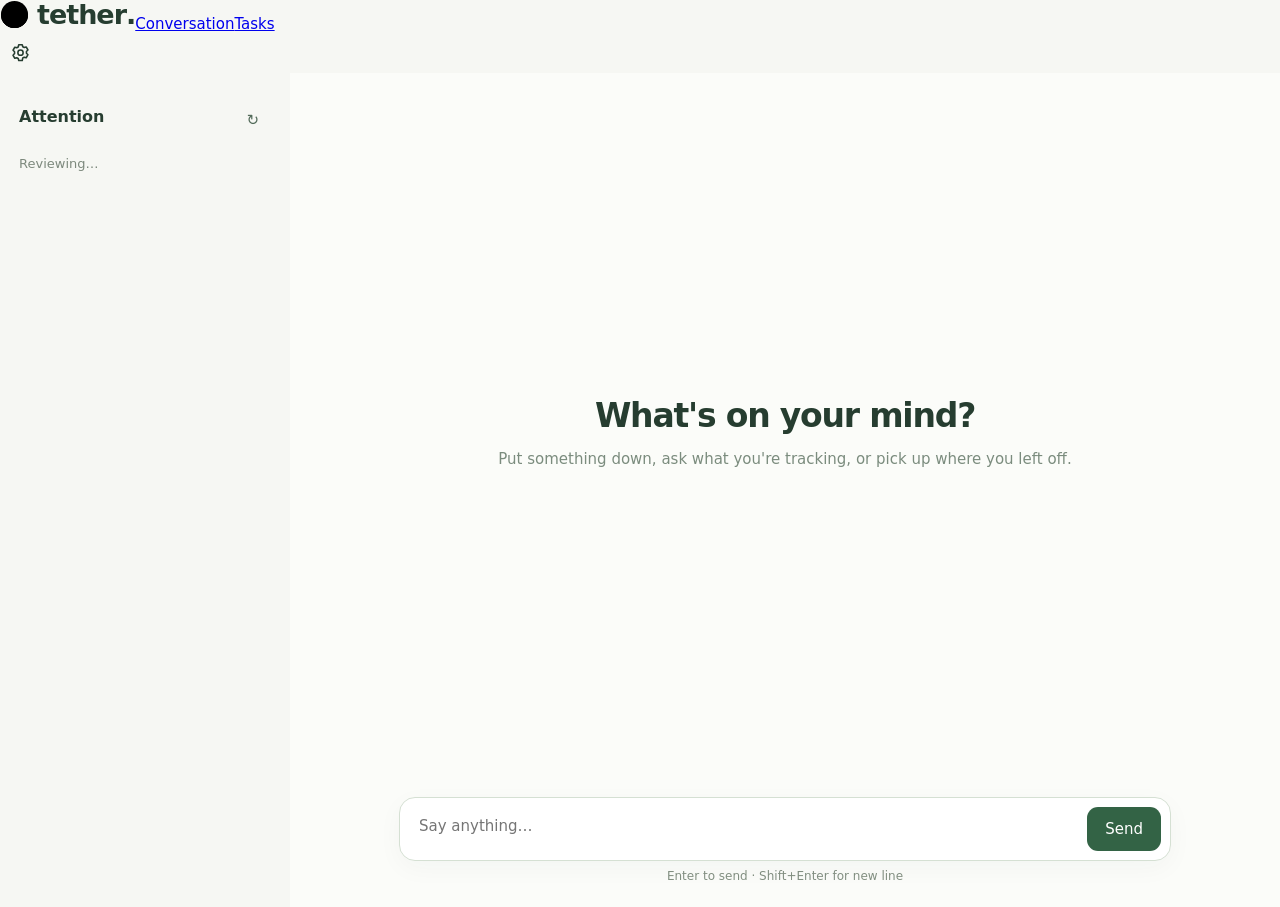
==== commit e2818cb5: "Use tether. display branding while retaining tether-chat package and commands" ====
--- a/tend/index.html
+++ b/tend/index.html
@@ -1,4 +1,4 @@
-<!doctype html><html lang="en"><head><meta charset="utf-8"><meta name="viewport" content="width=device-width,initial-scale=1"><link rel="icon" type="image/png" sizes="32x32" href="/icon/32.png?v=tether3"><link rel="icon" type="image/svg+xml" href="/favicon.svg?v=tether3"><link rel="manifest" href="/manifest.webmanifest"><meta name="theme-color" media="(prefers-color-scheme: light)" content="#f2f2f2"><meta name="theme-color" media="(prefers-color-scheme: dark)" content="#242424"><title>tether-chat</title><style>
+<!doctype html><html lang="en"><head><meta charset="utf-8"><meta name="viewport" content="width=device-width,initial-scale=1"><link rel="icon" type="image/png" sizes="32x32" href="/icon/32.png?v=tether3"><link rel="icon" type="image/svg+xml" href="/favicon.svg?v=tether3"><link rel="manifest" href="/manifest.webmanifest"><meta name="theme-color" media="(prefers-color-scheme: light)" content="#f2f2f2"><meta name="theme-color" media="(prefers-color-scheme: dark)" content="#242424"><title>tether.</title><style>
 :root{font:15px system-ui,-apple-system,sans-serif;color:#263d30;background:#f6f7f3}*{box-sizing:border-box}body{margin:0;height:100dvh;overflow:hidden}button,input,textarea{font:inherit}button{cursor:pointer}.app{display:grid;grid-template-columns:230px minmax(0,1fr) 290px;height:100dvh;overflow:hidden;min-height:0}.side{padding:26px 17px;border-right:1px solid #e0e6de;display:flex;flex-direction:column;gap:10px;min-height:0;overflow-y:auto;overscroll-behavior:contain}.logo{font-size:30px;font-weight:800;letter-spacing:-1.6px;margin-bottom:26px}.logo span{color:#86a68c}.nav{border:0;border-radius:10px;background:transparent;text-align:left;padding:12px;color:#546c5b}.nav:hover,.nav.active{background:#e6ede4;color:#254c36}.bottom{margin-top:auto}.main{display:flex;flex-direction:column;min-width:0;min-height:0;overflow:hidden;background:#fbfcf9}.head{padding:24px 32px;border-bottom:1px solid #e8ece7;display:flex;justify-content:space-between;align-items:center}.head strong{font-size:18px}.chat{overflow-y:auto;min-height:0;overscroll-behavior:contain;flex:1;padding:30px max(24px,calc((100% - 690px)/2));display:flex;flex-direction:column;gap:16px}.welcome{margin:auto 0;text-align:center}.welcome h1{font-size:33px;letter-spacing:-1.2px;margin-bottom:8px}.welcome p{color:#7b8c7e}.bubble{max-width:88%;padding:14px 18px;border-radius:18px;line-height:1.55;white-space:pre-wrap;overflow-wrap:anywhere}.bubble.assistant{white-space:normal}.bubble.assistant p{margin:0 0 10px;color:inherit}.bubble.assistant p:last-child{margin-bottom:0}.bubble.assistant ul,.bubble.assistant ol{padding-left:22px;margin:8px 0}.bubble.assistant li{margin:5px 0}.bubble.assistant pre{overflow-x:auto;background:#edf1ed;padding:12px;border-radius:9px}.bubble.assistant code{font-size:.92em}.bubble.assistant a{color:#236a42;text-decoration:underline}.bubble.assistant h1,.bubble.assistant h2,.bubble.assistant h3{font-size:1.05em;margin:10px 0}.bubble.user{align-self:flex-end;background:#dcebdd}.bubble.assistant{align-self:flex-start;background:white;border:1px solid #e6ebe4}.composer{padding:18px 24px 24px;max-width:820px;width:100%;margin:auto}.sendrow{background:white;border:1px solid #d5e0d3;border-radius:16px;padding:9px;display:flex;gap:8px;box-shadow:0 7px 26px #24372b09}.sendrow textarea{border:0;outline:0;resize:none;min-height:44px;max-height:150px;flex:1;padding:10px;min-width:0}.primary{border:0;border-radius:11px;background:#336345;color:white;padding:10px 18px}.primary:disabled{opacity:.55}.sub{font-size:12px;color:#839082;margin-top:8px;text-align:center}.right{border-left:1px solid #e0e6de;padding:26px 19px;min-height:0;overflow-y:auto;overscroll-behavior:contain}.right h2{font-size:16px;margin:0 0 7px}.right p{color:#7d897d;font-size:13px;line-height:1.5}.section{margin-top:26px}.item{border:1px solid #e0e6de;background:white;padding:13px;border-radius:12px;margin:9px 0;cursor:pointer}.item:hover{border-color:#9cb8a2}.item strong{font-size:13px}.item small{display:block;color:#738575;margin-top:6px}.chip{font-size:11px;background:#e9eee4;border-radius:7px;padding:3px 6px;color:#52705b}.muted{color:#849286}.settings{max-width:570px;margin:32px auto;padding:0 22px;width:100%;overflow-y:auto}.settings h1{letter-spacing:-.8px}.settings label{display:block;margin:20px 0 7px;font-weight:650;font-size:13px}.settings input{width:100%;border:1px solid #d7e1d5;border-radius:9px;padding:12px}.settings p{line-height:1.55;color:#708372}.settings button{margin:15px 0}.status{font-size:13px;color:#446a50}.hidden{display:none!important}@media(max-width:900px){.app{grid-template-columns:170px 1fr}.right{display:none}.app.show-reminders .right{display:block;grid-column:2;grid-row:1;overflow:auto}.app.show-reminders .main{display:none}.side{padding:20px 10px}}@media(max-width:570px){.app{display:flex;flex-direction:column}.app.show-reminders .right{display:block;flex:1}.app.show-reminders .main{display:none}.side{flex-direction:row;align-items:center;border-bottom:1px solid #e0e6de;padding:8px 12px;gap:5px}.logo{font-size:24px;margin:0 auto 0 0}.nav{font-size:12px;padding:8px}.bottom{margin:0}.main{flex:1;min-height:0}.head{padding:14px 18px}.chat{padding:22px 16px}.composer{padding:12px}.settings{margin:10px auto}.bubble{max-width:95%}}
 </style><style>.app{grid-template-columns:290px minmax(0,1fr)!important}.main{grid-column:2;min-width:0}.right{grid-column:1;grid-row:1;border-left:0;border-right:1px solid var(--line)}.command-anchor{position:relative}.command-trigger{width:39px;min-width:39px;border:0;border-radius:10px;background:var(--soft);color:var(--text);font-size:22px}.command-menu{position:absolute;bottom:calc(100% + 9px);left:0;width:min(430px,100%);max-height:310px;overflow-y:auto;background:var(--panel);border:1px solid var(--line);border-radius:12px;box-shadow:0 12px 30px #0002;padding:7px;z-index:20}.command-option{width:100%;border:0;border-radius:8px;background:transparent;color:var(--text);display:flex;justify-content:space-between;gap:12px;align-items:center;text-align:left;padding:11px}.command-option small{color:var(--muted)}.command-option:hover,.command-option.selected{background:var(--soft)}@media(max-width:900px){.app{grid-template-columns:245px minmax(0,1fr)!important}.right{display:block}}@media(max-width:600px){.app{display:grid!important;grid-template-columns:minmax(0,1fr)!important}.right{display:none!important}.main{grid-column:1}.topnav #navsettings{font-size:12px;padding:7px}}.snapshot-answer{width:100%;max-width:100%!important}.snapshot-frame{width:100%;height:160px;display:block;border:0;border-radius:0;background:transparent;margin:0}.bubble.assistant:has(.snapshot-frame){width:100%;max-width:100%}
 </style><link rel="stylesheet" href="/theme.css"><script src="/theme.js" defer></script><style>.app{height:calc(100dvh - 66px)}.side{border-right:1px solid var(--line)}.topnav .brand{font-size:27px;font-weight:800;letter-spacing:-1px}.topnav .brand span{color:var(--accent)}@media(max-width:570px){.topnav{gap:4px;padding:0 10px}.topnav a{padding:9px}.side{display:none}.app{height:calc(100dvh - 66px)}}</style><style>
@@ -16,7 +16,7 @@
 .tend-activity-details{margin-top:6px}
 .tend-activity-details summary{cursor:pointer;color:var(--muted);font-size:12px}
 .tend-activity-log{display:grid;gap:5px;margin-top:8px;padding-left:8px;border-left:2px solid var(--line)}
-</style><style>.retry-error{font-size:13px;color:var(--muted);flex:1;min-width:0}.bubble.assistant:has(.retry-icon){display:flex;align-items:center;gap:10px}.retry-icon{display:inline-flex;justify-content:center;align-items:center;flex:0 0 30px;width:30px;height:30px;padding:0;border:1px solid var(--line);border-radius:50%;background:var(--panel);color:var(--text);cursor:pointer}.retry-icon:hover{background:var(--soft)}.retry-icon:focus-visible{outline:2px solid var(--accent);outline-offset:2px}.retry-icon.retrying svg{animation:tend-retry-spin .9s linear infinite}@keyframes tend-retry-spin{to{transform:rotate(360deg)}}@media(prefers-reduced-motion:reduce){.retry-icon.retrying svg{animation:none}}</style><script src="/action-notes.js"></script></head><body><header class="topnav"><div class="brand"><svg class="tend-mark" viewBox="0 0 64 64" aria-hidden="true" xmlns="http://www.w3.org/2000/svg"><defs><clipPath id="tend-circle"><circle cx="32" cy="32" r="30"/></clipPath></defs><g clip-path="url(#tend-circle)"><rect x="2" y="2" width="60" height="60" fill="var(--soft)"/><path d="M2 31Q21 23 34 31T62 29V62H2Z" fill="var(--muted)"/><path d="M2 39Q23 29 35 39T62 36V62H2Z" fill="var(--accent)" opacity=".65"/><path d="M2 49Q28 38 42 47T62 42V62H2Z" fill="var(--accent)"/></g></svg><span class="brand-word">tether-chat<span>.</span></span></div><a href="/" class="active">Conversation</a><a href="/board">Tasks</a><div class="grow"></div><button id="navsettings" type="button" class="settings-gear" aria-label="Settings" title="Settings"><svg viewBox="0 0 24 24" width="21" height="21" fill="none" stroke="currentColor" stroke-width="1.8" stroke-linecap="round" stroke-linejoin="round" aria-hidden="true"><path d="M10 2h4l.6 2.3 1.7.9 2.2-.7 2 3.5-1.7 1.7v2l1.7 1.7-2 3.5-2.2-.7-1.7.9L14 20h-4l-.6-2.3-1.7-.9-2.2.7-2-3.5L5.2 12v-2L3.5 8.3l2-3.5 2.2.7 1.7-.9z"/><circle cx="12" cy="11" r="3"/></svg></button></header><div class="app"><section class="main"><div class="chat" id="chat"><div class="welcome"><h1>What's on your mind?</h1><p>Put something down, ask what you're tracking, or pick up where you left off.</p></div></div><form class="composer" id="composer"><div class="command-anchor"><div id="command-menu" class="command-menu hidden" role="listbox" aria-label="Commands"></div><div class="sendrow"><textarea id="message" placeholder="Say anything…" aria-label="Message tether-chat" rows="1" required></textarea><button class="primary" id="send">Send</button></div></div><div class="sub">Enter to send · Shift+Enter for new line</div></form><div class="settings-backdrop hidden" id="settingsBackdrop"></div><div class="settings hidden" id="settings" role="dialog" aria-modal="true" aria-label="Settings"><div class="settings-header"><h1>Settings</h1><button class="secondary" type="button" id="closeSettings" aria-label="Close settings">✕</button></div><h2>Appearance</h2><label for="settingsTheme">Color theme</label><select id="settingsTheme" class="theme-picker" data-theme-picker aria-label="Color theme"></select><h2>AI connection</h2><p>Use your own API key and a tool-calling compatible model. Credentials are stored by the local server, never in your browser's storage.</p><form id="provider"><label for="base">Provider API base URL</label><input id="base" type="url" required placeholder="https://api.openai.com/v1"><label for="model">Model</label><input id="model" required placeholder="gpt-4.1-mini"><label for="key">API key</label><input id="key" type="password" autocomplete="off" placeholder="Leave blank to retain saved key"><div id="keyStatus" class="status"></div><button class="primary">Save connection</button><div id="providerStatus" class="status" role="status"></div><button type="button" class="secondary" id="testConnection">Test connection</button></form><h2>Database location</h2><p>Choose where tether-chat keeps its SQLite database. Moving copies and verifies your data, switches the running services, and retains the previous file as a backup.</p><form id="storageForm"><div class="storage-choices"><label><input type="radio" name="databaseMode" value="move" checked> Move current database</label><label><input type="radio" name="databaseMode" value="existing"> Use an existing tether-chat database</label></div><label for="databasePath">Destination folder or database file</label><div class="storage-path-row"><input id="databasePath" type="text" required spellcheck="false" placeholder="Choose a folder or enter a path"><button class="secondary" id="browseDatabase" type="button">Browse…</button></div><button class="primary" id="applyDatabase" type="submit">Move database</button><div id="storageStatus" class="status" role="status"></div></form><h2>Local data</h2><p>Your conversation and tasks are in SQLite and remain after browser cache is cleared. Keep an offline backup too.</p><a href="/api/backup" download="tether-chat-backup.sqlite3">Download SQLite backup</a></div></section><aside class="right" id="right"><div style="display:flex;justify-content:space-between;align-items:center;gap:6px"><h2>Attention</h2><button id="refreshAttention" class="nav" title="Reconsider what deserves attention" type="button">↻</button></div><div id="due"><p class="muted">Reviewing…</p></div></aside><div id="referenceBackdrop" class="reference-backdrop hidden"></div><aside id="chatSelection" class="reference-drawer hidden" aria-live="polite"></aside></div><script>
+</style><style>.retry-error{font-size:13px;color:var(--muted);flex:1;min-width:0}.bubble.assistant:has(.retry-icon){display:flex;align-items:center;gap:10px}.retry-icon{display:inline-flex;justify-content:center;align-items:center;flex:0 0 30px;width:30px;height:30px;padding:0;border:1px solid var(--line);border-radius:50%;background:var(--panel);color:var(--text);cursor:pointer}.retry-icon:hover{background:var(--soft)}.retry-icon:focus-visible{outline:2px solid var(--accent);outline-offset:2px}.retry-icon.retrying svg{animation:tend-retry-spin .9s linear infinite}@keyframes tend-retry-spin{to{transform:rotate(360deg)}}@media(prefers-reduced-motion:reduce){.retry-icon.retrying svg{animation:none}}</style><script src="/action-notes.js"></script></head><body><header class="topnav"><div class="brand"><svg class="tend-mark" viewBox="0 0 64 64" aria-hidden="true" xmlns="http://www.w3.org/2000/svg"><defs><clipPath id="tend-circle"><circle cx="32" cy="32" r="30"/></clipPath></defs><g clip-path="url(#tend-circle)"><rect x="2" y="2" width="60" height="60" fill="var(--soft)"/><path d="M2 31Q21 23 34 31T62 29V62H2Z" fill="var(--muted)"/><path d="M2 39Q23 29 35 39T62 36V62H2Z" fill="var(--accent)" opacity=".65"/><path d="M2 49Q28 38 42 47T62 42V62H2Z" fill="var(--accent)"/></g></svg><span class="brand-word">tether<span>.</span></span></div><a href="/" class="active">Conversation</a><a href="/board">Tasks</a><div class="grow"></div><button id="navsettings" type="button" class="settings-gear" aria-label="Settings" title="Settings"><svg viewBox="0 0 24 24" width="21" height="21" fill="none" stroke="currentColor" stroke-width="1.8" stroke-linecap="round" stroke-linejoin="round" aria-hidden="true"><path d="M10 2h4l.6 2.3 1.7.9 2.2-.7 2 3.5-1.7 1.7v2l1.7 1.7-2 3.5-2.2-.7-1.7.9L14 20h-4l-.6-2.3-1.7-.9-2.2.7-2-3.5L5.2 12v-2L3.5 8.3l2-3.5 2.2.7 1.7-.9z"/><circle cx="12" cy="11" r="3"/></svg></button></header><div class="app"><section class="main"><div class="chat" id="chat"><div class="welcome"><h1>What's on your mind?</h1><p>Put something down, ask what you're tracking, or pick up where you left off.</p></div></div><form class="composer" id="composer"><div class="command-anchor"><div id="command-menu" class="command-menu hidden" role="listbox" aria-label="Commands"></div><div class="sendrow"><textarea id="message" placeholder="Say anything…" aria-label="Message tether" rows="1" required></textarea><button class="primary" id="send">Send</button></div></div><div class="sub">Enter to send · Shift+Enter for new line</div></form><div class="settings-backdrop hidden" id="settingsBackdrop"></div><div class="settings hidden" id="settings" role="dialog" aria-modal="true" aria-label="Settings"><div class="settings-header"><h1>Settings</h1><button class="secondary" type="button" id="closeSettings" aria-label="Close settings">✕</button></div><h2>Appearance</h2><label for="settingsTheme">Color theme</label><select id="settingsTheme" class="theme-picker" data-theme-picker aria-label="Color theme"></select><h2>AI connection</h2><p>Use your own API key and a tool-calling compatible model. Credentials are stored by the local server, never in your browser's storage.</p><form id="provider"><label for="base">Provider API base URL</label><input id="base" type="url" required placeholder="https://api.openai.com/v1"><label for="model">Model</label><input id="model" required placeholder="gpt-4.1-mini"><label for="key">API key</label><input id="key" type="password" autocomplete="off" placeholder="Leave blank to retain saved key"><div id="keyStatus" class="status"></div><button class="primary">Save connection</button><div id="providerStatus" class="status" role="status"></div><button type="button" class="secondary" id="testConnection">Test connection</button></form><h2>Database location</h2><p>Choose where tether keeps its SQLite database. Moving copies and verifies your data, switches the running services, and retains the previous file as a backup.</p><form id="storageForm"><div class="storage-choices"><label><input type="radio" name="databaseMode" value="move" checked> Move current database</label><label><input type="radio" name="databaseMode" value="existing"> Use an existing tether database</label></div><label for="databasePath">Destination folder or database file</label><div class="storage-path-row"><input id="databasePath" type="text" required spellcheck="false" placeholder="Choose a folder or enter a path"><button class="secondary" id="browseDatabase" type="button">Browse…</button></div><button class="primary" id="applyDatabase" type="submit">Move database</button><div id="storageStatus" class="status" role="status"></div></form><h2>Local data</h2><p>Your conversation and tasks are in SQLite and remain after browser cache is cleared. Keep an offline backup too.</p><a href="/api/backup" download="tether-backup.sqlite3">Download SQLite backup</a></div></section><aside class="right" id="right"><div style="display:flex;justify-content:space-between;align-items:center;gap:6px"><h2>Attention</h2><button id="refreshAttention" class="nav" title="Reconsider what deserves attention" type="button">↻</button></div><div id="due"><p class="muted">Reviewing…</p></div></aside><div id="referenceBackdrop" class="reference-backdrop hidden"></div><aside id="chatSelection" class="reference-drawer hidden" aria-live="polite"></aside></div><script>
 const COMMANDS=[{name:'/snapshot',description:'Beautiful calendar snapshot of any date range'},{name:'/help',description:'All commands'},{name:'/brief',description:'Daily brief'},{name:'/due',description:'Due reminders'},{name:'/waiting',description:'Blocked or waiting'},{name:'/recent',description:'Recently updated'}];
 const $=s=>document.querySelector(s);let mode='chat';
 function el(tag,cls,text){let node=document.createElement(tag);if(cls)node.className=cls;if(text!==undefined)node.textContent=text;return node}
@@ -30,7 +30,7 @@
  const url=new URL(anchor.getAttribute('href'),location.origin);
  if(url.origin!==location.origin||!/^\d{4}-\d{2}-\d{2}$/.test(url.searchParams.get('start')||'')||!/^\d{4}-\d{2}-\d{2}$/.test(url.searchParams.get('end')||''))return;
  url.searchParams.set('embed','1');
- const frame=el('iframe','snapshot-frame');frame.addEventListener('load',()=>syncSnapshotTheme(frame));frame.src=url.pathname+url.search;frame.title='Interactive tether-chat calendar snapshot';frame.loading='lazy';
+ const frame=el('iframe','snapshot-frame');frame.addEventListener('load',()=>syncSnapshotTheme(frame));frame.src=url.pathname+url.search;frame.title='Interactive tether calendar snapshot';frame.loading='lazy';
  target.replaceChildren(frame);target.classList.add('snapshot-answer');
 }
 const snapshotThemeVariables=['page','paper','panel','text','muted','line','soft','accent','accent-text','highlight'];
@@ -155,5 +155,5 @@
 function databaseMode(){return document.querySelector('input[name="databaseMode"]:checked').value}
 document.querySelectorAll('input[name="databaseMode"]').forEach(input=>input.onchange=()=>{$('#applyDatabase').textContent=databaseMode()==='move'?'Move database':'Use existing database';$('#databasePath').value=''});
 $('#browseDatabase').onclick=async()=>{const button=$('#browseDatabase');button.disabled=true;$('#storageStatus').textContent='Opening folder chooser on this computer…';try{if(databaseMode()==='existing'){$('#storageStatus').textContent='For an existing database, enter its full .sqlite3 file path.';return}const answer=await api('/storage/choose-folder','POST',{});if(answer.folder){$('#databasePath').value=answer.folder;$('#storageStatus').textContent='Selected folder: '+answer.folder}else{$('#storageStatus').textContent='Selection cancelled.'}}catch(err){$('#storageStatus').textContent=err.message}finally{button.disabled=false}};
-$('#storageForm').onsubmit=async e=>{e.preventDefault();const button=$('#applyDatabase');button.disabled=true;try{const result=await api('/storage','POST',{path:$('#databasePath').value.trim(),mode:databaseMode()});$('#storageStatus').textContent='Switching database and restarting tether-chat services…';const expected=result.pending;let attempts=0;const check=async()=>{try{const info=await api('/storage');if(!info.pending&&info.current===expected){$('#storageStatus').textContent='Database location updated: '+info.current;button.disabled=false;return}}catch(err){}if(++attempts<80)setTimeout(check,500);else{$('#storageStatus').textContent='Could not confirm the switch. Check the tether-chat terminal; the original database is retained.';button.disabled=false}};setTimeout(check,900)}catch(err){$('#storageStatus').textContent=err.message;button.disabled=false}};
+$('#storageForm').onsubmit=async e=>{e.preventDefault();const button=$('#applyDatabase');button.disabled=true;try{const result=await api('/storage','POST',{path:$('#databasePath').value.trim(),mode:databaseMode()});$('#storageStatus').textContent='Switching database and restarting tether services…';const expected=result.pending;let attempts=0;const check=async()=>{try{const info=await api('/storage');if(!info.pending&&info.current===expected){$('#storageStatus').textContent='Database location updated: '+info.current;button.disabled=false;return}}catch(err){}if(++attempts<80)setTimeout(check,500);else{$('#storageStatus').textContent='Could not confirm the switch. Check the tether terminal; the original database is retained.';button.disabled=false}};setTimeout(check,900)}catch(err){$('#storageStatus').textContent=err.message;button.disabled=false}};
 </script><script src="/chat.js"></script></body></html>
